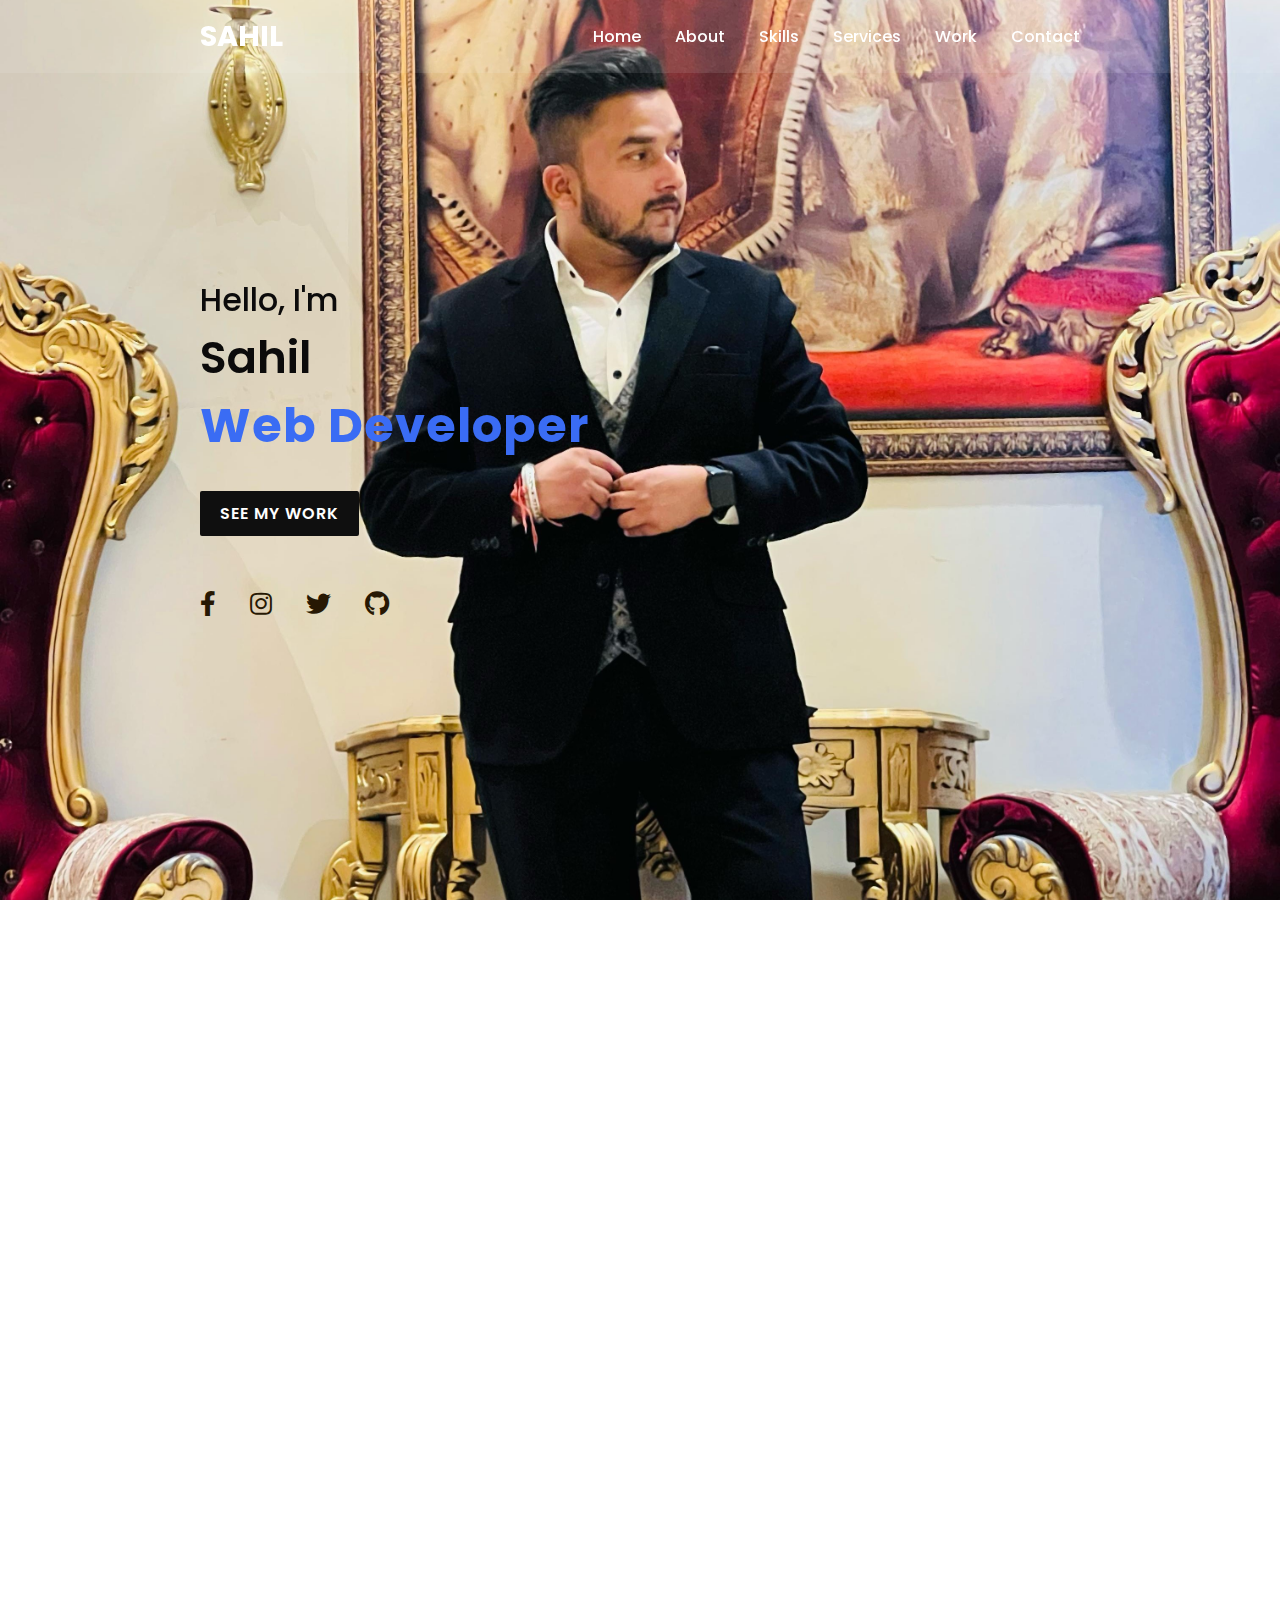
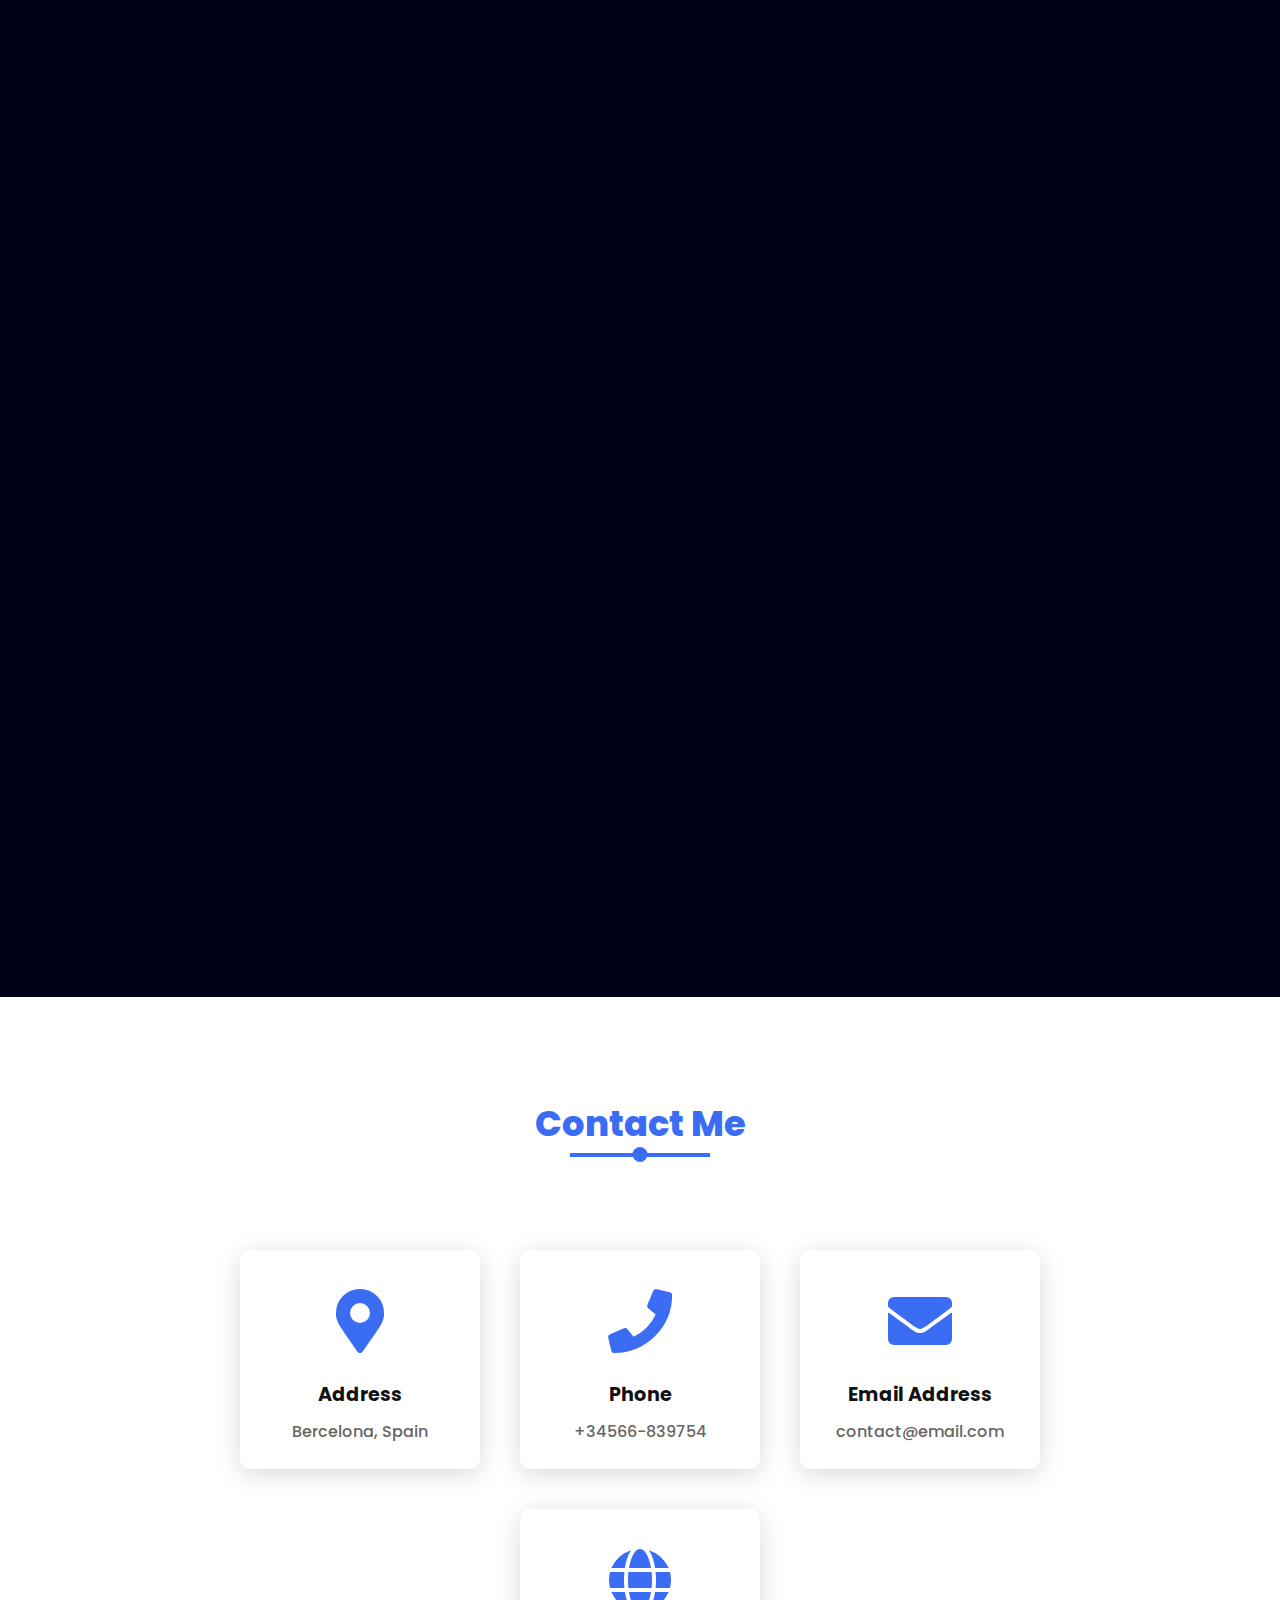
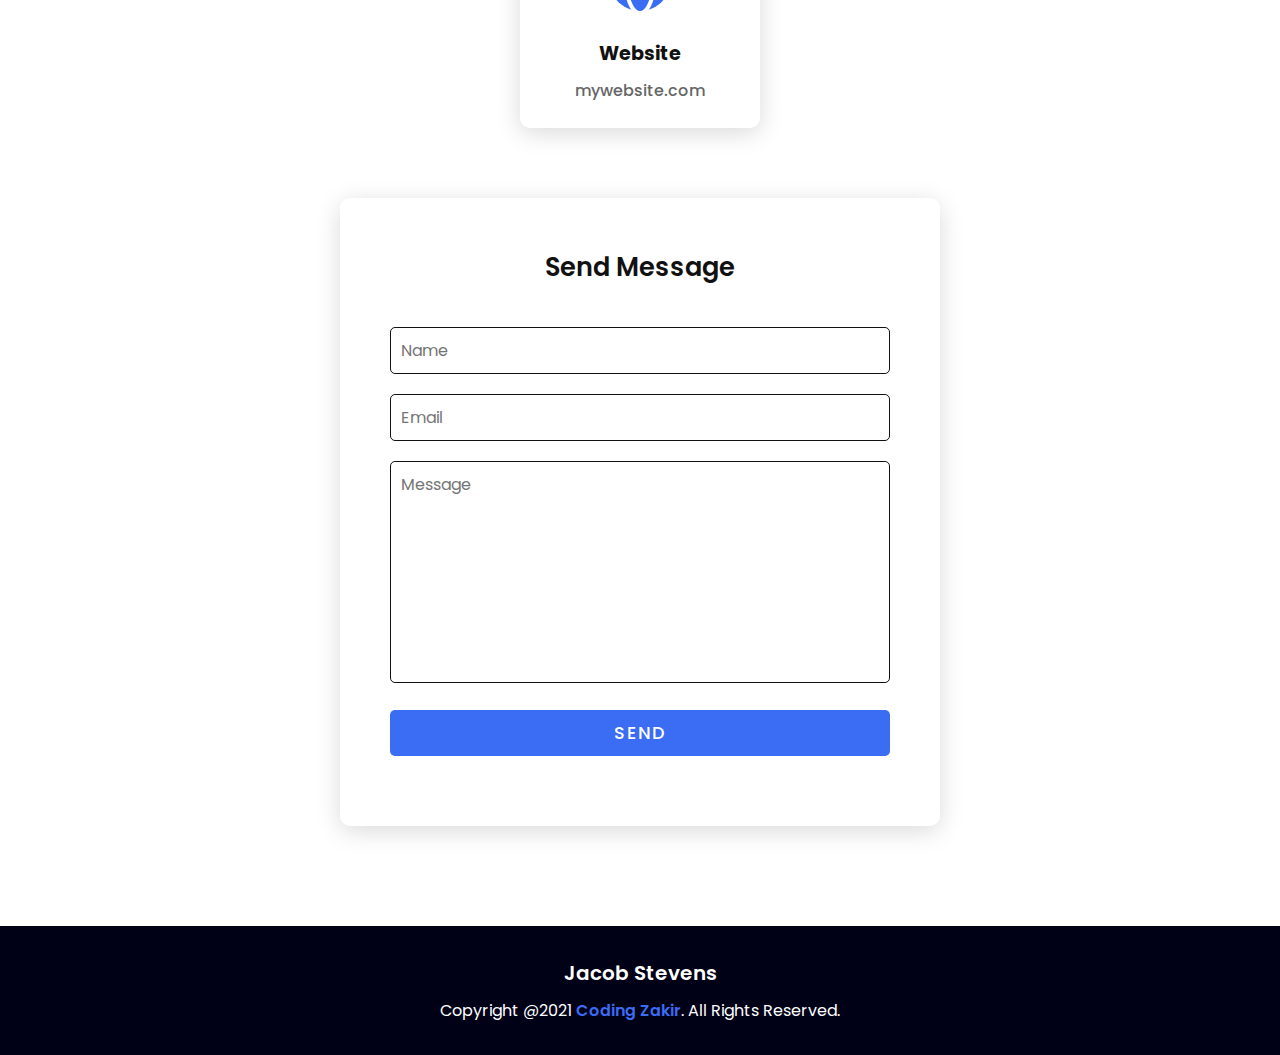
==== index.html @ 4110d6f3 "added updates" ====
<!DOCTYPE html>
<html lang="en">
<head>
    <meta charset="UTF-8">
    <meta name="viewport" content="width=device-width, initial-scale=1.0">
    <title>Sahil-Portfolio</title>
    <link rel="stylesheet" href="style.css">
    <link rel="stylesheet" href="https://unpkg.com/aos@next/dist/aos.css" />
    <link rel="stylesheet" href="https://cdnjs.cloudflare.com/ajax/libs/font-awesome/5.15.2/css/all.min.css">
</head>
<body>


    <header>
        <a href="" class="brand" data-aos="zoom-in" data-aos-duration="1000">Sahil</a>
        <div class="menu-btn"></div>
        <div class="navigation">
            <a href="#main" data-aos="fade-up" data-aos-duration="1000" data-aos-delay="100">Home</a>
            <a href="#about"data-aos="fade-up" data-aos-duration="1000" data-aos-delay="200">About</a>
            <a href="#skills" data-aos="fade-up" data-aos-duration="1000" data-aos-delay="300">Skills</a>
            <a href="#services" data-aos="fade-up" data-aos-duration="1000" data-aos-delay="400">Services</a>
            <a href="#work" data-aos="fade-up" data-aos-duration="1000" data-aos-delay="500">Work</a>
            <a href="#" data-aos="fade-up" data-aos-duration="1000" data-aos-delay="600">Contact</a>
        </div>
    </header>

    <section class="main" id="main">
        <div class="content">
            <h2 data-aos="fade-right" data-aos-duration="1000" data-aos-delay="800">Hello, I'm <br><span>Sahil</span></h2>
            <div class="animated-text" data-aos="fade-left" data-aos-duration="1000" data-aos-delay="900">
                <h3>Web Developer</h3>
                <h3>Programmer</h3>
            </div>
            <a href="#" class="btn" data-aos="zoom-out" data-aos-duration="1000" data-aos-delay="1000">See My Work</a>
            <div class="media-icons">
                <a href="#" data-aos="fade-in" data-aos-duration="1000" data-aos-delay="1200"><i class="fab fa-facebook-f"></i></a>
                <a href="#" data-aos="fade-in" data-aos-duration="1000" data-aos-delay="1300"><i class="fab fa-instagram"></i></a>
                <a href="#" data-aos="fade-in" data-aos-duration="1000" data-aos-delay="1400"><i class="fab fa-twitter"></i></a>
                <a href="#" data-aos="fade-in" data-aos-duration="1000" data-aos-delay="1500"><i class="fab fa-github"></i></a>
            </div>
        </div>
    </section>

<!--  About Section -->

    <section class="about" id="about">
        <div class="title reveal">
            <h2 class="section-title" data-aos="fade-up" data-aos-duration="1000">About me</h2>
        </div>
        <div class="content">
            <div class="column col-left reveal">
                <div class="img-card" data-aos="fade-right" data-aos-duration="2000" data-aos-delay="200">
                    <img src="Image/ss.jpg" alt="">
                </div>
            </div>
            <div class="column col-right reveal">
                <h2 class="content-title" data-aos="fade-left" data-aos-duration="1000" data-aos-delay="200">Hey There! I am Sahil</h2>
                <p class="paragraph-text" data-aos="flip-up" data-aos-duration="1000" data-aos-delay="400">I am a Full Stack Developer with experience in building dynamic and responsive web applications. I have a strong foundation in front-end technologies like HTML, CSS, JavaScript, jQuery, and expertise in back-end development using PHP and MySQL. My skills extend to AJAX, ensuring seamless and efficient data handling for web applications.

                    I have worked at Simba Quartz, where I played a crucial role in developing and implementing software solutions for projects like HighnSky and SmilesByGentleDental. I successfully managed project timelines, collaborated with clients, and translated business needs into technical solutions. Before that, I contributed as a Full Stack Developer at RedboxWebster, focusing on building feature-rich applications.</p>
                <a href="#" class="btn" data-aos="zoom-out-left" data-aos-duration="1000" data-aos-delay="600">See more</a>
            </div>
        </div>
    </section>

<!-- Skill Section -->

    <section class="skills" id="skills">
        <div class="title">
            <h2 class="section-title" data-aos="fade-up" data-aos-duration="1000">My Skills</h2>
        </div>
        <div class="content">
            <div class="column col-left">
                <h2 class="content-title" data-aos="fade-right" data-aos-duration="1000" data-aos-delay="200">My Skills and Experiences</h2>
                <div class="paragraph-text" data-aos="flip-down" data-aos-duration="1000" data-aos-delay="300">I have expertise in front-end and back-end technologies, including HTML, CSS, JavaScript, Bootstrap, C++, Python, and Java, with hands-on experience in ReactJS for building dynamic web applications. I am proficient in developer tools like VS Code, Jira, Asana, and WebFlow, and have experience working with SQL and MongoDB for database management. My knowledge extends to OOPs, DBMS, and Operating Systems, ensuring optimized and scalable solutions.

                    I have worked on projects like HighnSky, a car rental platform focused on cost-effective and reliable travel experiences, and Smiles By Gentle Dental, a dentistry platform designed for personalized oral care. With experience in software development, project planning, and client collaboration, I have successfully managed and delivered projects, ensuring timely execution and seamless functionality.</div>
                <a href="#" class="btn" data-aos="zoom-in-right" data-aos-duration="1000" data-aos-delay="400">See more</a>
            </div>
            <div class="column col-right">
                <div class="bar">
                    <div class="info" data-aos="flip-up" data-aos-duration="1000" data-aos-delay="100">
                        <span>HTML</span>
                        <span>95%</span>
                    </div>
                    <div class="line html" data-aos="zoom-in-right" data-aos-duration="1000" data-aos-delay="140"></div>
                </div>
                <div class="bar">
                    <div class="info" data-aos="flip-up" data-aos-duration="1000" data-aos-delay="200">
                        <span>CSS</span>
                        <span>90%</span>
                    </div>
                    <div class="line css" data-aos="zoom-in-right" data-aos-duration="1000" data-aos-delay="240"></div>
                </div>
                <div class="bar">
                    <div class="info" data-aos="flip-up" data-aos-duration="1000" data-aos-delay="300">
                        <span>Javascript</span>
                        <span>80%</span>
                    </div>
                    <div class="line javascript" data-aos="zoom-in-right" data-aos-duration="1000" data-aos-delay="340"></div>
                </div>
                <div class="bar">
                    <div class="info" data-aos="flip-up" data-aos-duration="1000" data-aos-delay="400">
                        <span>Bootstrap</span>
                        <span>85%</span>
                    </div>
                    <div class="line python" data-aos="zoom-in-right" data-aos-duration="1000" data-aos-delay="440"></div>
                </div>
                <div class="bar">
                    <div class="info" data-aos="flip-up" data-aos-duration="1000" data-aos-delay="400">
                        <span>Python</span>
                        <span>85%</span>
                    </div>
                    <div class="line python" data-aos="zoom-in-right" data-aos-duration="1000" data-aos-delay="440"></div>
                </div>
                <div class="bar">
                    <div class="info" data-aos="flip-up" data-aos-duration="1000" data-aos-delay="500">
                        <span>PHP</span>
                        <span>100%</span>
                    </div>
                    <div class="line php" data-aos="zoom-in-right" data-aos-duration="1000" data-aos-delay="540"></div>
                </div>
            </div>
        </div>
    </section>

    <!-- Services Section -->

    <section class="services" id="services">
        <div class="title">
            <h2 class="section-title" data-aos="fade-up" data-aos-duration="1000">My Services</h2>
            <p data-aos="fade-up" data-aos-duration="1000" data-aos-delay="200">I specialize in full-stack development, crafting high-performance web applications, intuitive user interfaces, and robust backend systems. With expertise in modern technologies and best practices, I deliver secure, scalable, and innovative solutions tailored to meet diverse business needs..</p>
        </div>
        <div class="content">
            <div class="card" data-aos="fade-right" data-aos-duration="1000" data-aos-delay="400">
                <div class="service-icon">
                    <i class="fas fa-palette"></i>
                </div>
                <div class="info">
                    <h3>Web Development</h3>
                    <p>My Web Development Services focus on creating responsive, high-performance websites tailored to your business needs. We specialize in front-end and back-end development using HTML, CSS, JavaScript, ReactJS, Bootstrap, Python, and Java, ensuring a seamless user experience. Our expertise extends to database management (SQL, MongoDB), cloud integration, and advanced web technologies to build scalable and secure web solutions. Whether it's a corporate website, e-commerce platform, or a custom web application, we deliver fast, modern, and user-friendly digital experiences. </p>
                </div>
            </div>
            <div class="card" data-aos="fade-up" data-aos-duration="1000" data-aos-delay="400">
                <div class="service-icon">
                    <i class="fas fa-object-group"></i>
                </div>
                <div class="info">
                    <h3>PHP Developer</h3>
                    <p>My PHP Development Services offer robust, scalable, and secure web solutions tailored to your business needs. With expertise in PHP, MySQL, HTML, CSS, JavaScript, and Bootstrap, we build dynamic websites, custom web applications, and CMS solutions. We ensure seamless backend functionality, database management, and API integration for high-performance web platforms. Whether you need an e-commerce site, business portal, or custom web application, our PHP development expertise delivers efficient, secure, and feature-rich solutions </p>
                </div>
            </div>
            <div class="card" data-aos="fade-left" data-aos-duration="1000" data-aos-delay="400">
                <div class="service-icon">
                    <i class="fas fa-file-code"></i>
                </div>
                <div class="info">
                    <h3>Programmer</h3>
                    <p>My Programming Services cater to businesses and individuals looking for high-quality, efficient, and scalable software solutions. With expertise in HTML, CSS, JavaScript, Bootstrap, Python, Java, C++, and PHP, we develop robust applications, automate workflows, and create seamless user experiences. Whether it's web development, backend programming, database management, or API integrations, we ensure optimized, secure, and high-performance solutions tailored to your specific needs </p>
                </div>
            </div>
        </div>
    </section>

<!-- Work Section -->
    <section class="work" id="work">
        <div class="title">
            <h2 class="section-title" data-aos="fade-up" data-aos-duration="1000">My Work</h2>
        </div>
        <div class="content">
            <div class="card" data-aos="fade-right" data-aos-duration="1000" data-aos-delay="200">
                <div class="card-img">
                    <img src="Image/work1.jpg" alt="">
                </div>
            </div>
            <div class="card" data-aos="fade-up" data-aos-duration="1000" data-aos-delay="200">
                <div class="card-img">
                    <img src="Image/work2.jpg" alt="">
                </div>
            </div>
            <div class="card" data-aos="fade-left" data-aos-duration="1000" data-aos-delay="200">
                <div class="card-img">
                    <img src="Image/work3.jpg" alt="">
                </div>
            </div>
            <div class="card" data-aos="fade-right" data-aos-duration="1000" data-aos-delay="400">
                <div class="card-img">
                    <img src="Image/work4.jpg" alt="">
                </div>
            </div>
            <div class="card" data-aos="fade-up" data-aos-duration="1000" data-aos-delay="400">
                <div class="card-img">
                    <img src="Image/work5.jpg" alt="">
                </div>
            </div>
            <div class="card" data-aos="fade-left" data-aos-duration="1000" data-aos-delay="400">
                <div class="card-img">
                    <img src="Image/work6.jpg" alt="">
                </div>
            </div>
        </div>
    </section>
    <section class="contact" id="contact">
        <div class="title reveal">
          <h2 class="section-title">Contact Me</h2>
        </div>
        <div class="content">
          <div class="row">
            <div class="card reveal">
              <div class="contact-icon">
                <i class="fas fa-map-marker-alt"></i>
              </div>
              <div class="info">
                <h3>Address</h3>
                <span>Bercelona, Spain</span>
              </div>
            </div>
            <div class="card reveal">
              <div class="contact-icon">
                <i class="fas fa-phone"></i>
              </div>
              <div class="info">
                <h3>Phone</h3>
                <span>+34566-839754</span>
              </div>
            </div>
            <div class="card reveal">
              <div class="contact-icon">
                <i class="fas fa-envelope"></i>
              </div>
              <div class="info">
                <h3>Email Address</h3>
                <span>contact@email.com</span>
              </div>
            </div>
            <div class="card reveal">
              <div class="contact-icon">
                <i class="fas fa-globe"></i>
              </div>
              <div class="info">
                <h3>Website</h3>
                <span>mywebsite.com</span>
              </div>
            </div>
          </div>
          <div class="row">
            <div class="contact-form reveal">
              <h3>Send Message</h3>
              <div class="input-box">
                <input type="text" name="" value="" placeholder="Name">
              </div>
              <div class="input-box">
                <input type="text" name="" value="" placeholder="Email">
              </div>
              <div class="input-box">
                <textarea name="name" rows="8" cols="80" placeholder="Message"></textarea>
              </div>
              <div class="input-box">
                <input type="submit" class="send-btn" name="" value="Send">
              </div>
            </div>
          </div>
        </div>
      </section>
  
      <footer class="footer">
        <span class="footer-title">Jacob Stevens</span>
        <p>Copyright @2021 <a href="#">Coding Zakir</a>. All Rights Reserved.</p>
      </footer>


    <script src="https://unpkg.com/aos@next/dist/aos.js"></script>
    <script>
      AOS.init({offset:0});
    </script>
    <script>

        window.addEventListener("scroll", function(){
    scrollBtn.classList.toggle("active", window.scrollY > 500);
});

//javascript for scroll back to top on click scroll-to-top button

// document.querySelector(".scrollToTop-btn").addEventListener("click", () => {
//   document.body.scrollTop = 0;
//   document.documentElement.scrollTop = 0;
// });

        const menuBtn = document.querySelector(".menu-btn");
        const navigation = document.querySelector(".navigation");
        const navigationItems = document.querySelector(".navigation a");

        menuBtn.addEventListener("click", () => {
            menuBtn.classList.toggle("active");
            navigation.classList.toggle("active");
        })

        // Navigation Effects
        window.addEventListener("scroll", function(){
            const header = document.querySelector("header");
            header.classList.toggle("sticky", window.scrollY > 0);
        })

        navigationItems.forEach((navigationItem) => {
            navigationItem.addEventListener("click", () => {
                menuBtn.classList.remove("active");
                navigation.classList.remove("active")
            })
        })



    </script>
</body>
</html>
---- style.css ----
@import url('https://fonts.googleapis.com/css2?family=Poppins:ital,wght@0,100;0,200;0,300;0,400;0,500;0,600;0,700;0,800;0,900;1,100;1,200;1,300;1,400;1,500;1,600;1,700;1,800;1,900&display=swap');

*{
    padding: 0;
    margin: 0;
    font-family: 'Poppins', sans-serif;
    box-sizing: border-box;
}

body{
    width: 100%;
    height: auto;
    overflow-x: hidden;
}

header{
    z-index: 889;
    position: fixed;
    background-color: rgba(255,255,255,0.1);
    top: 0;
    left: 0;
    width: 100%;
    padding: 15px 200px;
    display: flex;
    justify-content: space-between;
    align-items: center;
    transition: 0.2s ease;
}

header.sticky{
    background-color: #131415;
    padding: 10px 200px;
}

header .brand{
    color: white;
    font-size: 1.8em;
    font-weight: 700;
    text-transform: uppercase;
    text-decoration: none;
}

header .navigation{
    position: relative;
}

header .navigation a{
    color: white;
    font-size: 1em;
    text-decoration: none;
    font-weight: 500;
    margin-left: 30px;
}

header .navigation a:hover{
    color: #3a6cf4;
}

header .sticky .navigation a:hover{
    color: black;
}

section{
    padding: 100px 200px;
}

.main {
    position: relative;
    width: 100%;
    height: 100vh;
    display: flex;
    align-items: center;
    background-image: url(Image/s1.jpg);
    background-size: cover;
    background-position: top center; /* Or adjust to other positions like center or bottom */
    background-repeat: no-repeat;
    background-attachment: fixed;
}


.main .content{
    max-width: 800px;
}

.main .content h2{
    color: rgb(12, 11, 11);
    font-size: 2em;
    font-weight: 500;
}

.main .content h2 span{
    font-size: 2.8rem;
    font-weight: 600;
}

.animated-text{
    position: relative;
    height: 70px;
    overflow: hidden;
}

.animated-text h3{
    color: #3a6cf4;
    font-size: 3em;
    font-weight: 700;
    line-height: 70px;
    letter-spacing: 1px;
}

.animated-text h3:nth-child(1){
    animation: text-move 6s infinite ease-out;
}

@keyframes text-move {
    0%,15%{
        margin-top: 0px;
    }
    
    25%,40%{
        margin-top: -70px;
    }
    
    50%,65%{
        margin-top: -140px;
    }
    
    75%,90%{
        margin-top: -70px;
    }
    
    100%{
        margin-top: 0px;
    }
}

.btn{
    color: white;
    background-color: #0f0f0f;
    font-size: 1em;
    font-weight: 600;
    display: inline-block;
    padding: 10px 20px;
    text-transform: uppercase;
    text-decoration: none;
    letter-spacing: 1px;
    border-radius: 2px;
    margin-top: 30px;
    transition: 0.5s ease;
}

.btn:hover{
    background-color: #235bf6;
}

.media-icons{
    margin-top: 50px;
}

.media-icons a{
    color: rgb(39, 24, 3);
    font-size: 25px;
    margin-right: 30px;
}

.media-icons a:hover{
    color: #235bf6;
}


/* About */

.title{
    width: 100%;
    display: flex;
    justify-content: center;
    align-items: center;
    flex-direction: column;
}

.section-title{
    position: relative;
    color: #3a6cf4;
    font-size: 2.2em;
    font-weight: 800;
    margin-bottom: 60px;
}

.section-title::before{
    content: "";
    position: absolute;
    top: 56px;
    left: 50%;
    width: 140px;
    height: 4px;
    background-color: #3a6cf4;
    transform: translateX(-50%);
}

.section-title::after{
    content: "";
    position: absolute;
    top: 50px;
    left: 50%;
    width: 15px;
    height: 15px;
    border-radius: 50%;
    background-color: #3a6cf4;
    transform: translateX(-50%);
}

.about .content{
    position: relative;
    width: 100%;
    display: flex;
    justify-content: space-between;
    align-items: center;
    margin-top: 20px;
}

.about .content .col-left{
    position: relative;
    width: 45%;
}

.about .content .col-right{
    position: relative;
    width: 50%;
}

.about .content .col-left .img-card{
    position: relative;
    width: 100%;
    min-height: 450px;
}

.about .content .col-left .img-card img{
    position: absolute;
    top: 0;
    left: 0;
    width: 100%;
    height: 100%;
    object-fit: cover;
    border-radius: 10px;
}

.about .content .col-right .content-title{
    font-size: 2em;
    font-weight: 800;
    margin-bottom: 20px;
}

.about .content .col-right .paragraph-text{
    font-size: 1em;
}

/* Skills Section */

.skills{
    background-color: black;
}

.skills .content{
    position: relative;
    width: 100%;
    display: flex;
    justify-content: space-between;
    align-items: center;
    color: white;
    margin-top: 20px;
}

.skills .content .col-left{
    position: relative;
    width: 46%;
}

.skills .content .col-left .content-title{
    margin-bottom: 20px;
}

.skills .content .col-right{
    position: relative;
    width: 46%;
}

.skills .content .col-right .bar{
    margin-bottom: 15px;
    padding: 10px;
}

.skills .content .col-right .bar .info{
    display: flex;
    align-items: center;
    justify-content: space-between;
    margin-bottom: 5px;
}

.skills .content .col-right .br .info span{
    font-size: 18px;
    font-weight: 500;
}

.skills .content .col-right .bar .line{
    position: relative;
    width: 100%;
    height: 15px;
    background-color: #ccc;
    border-radius: 2px;
}

.skills .content .col-right .bar .line::before{
    content: "";
    position: absolute;
    height: 100%;
    top: 0;
    left: 0;
    border-radius: 3px;
}

.skills .content .col-right .bar .html::before{
    width: 95%;
    background-color: #e45126;
}

.skills .content .col-right .bar .css::before{
    width: 90%;
    background-color: #0c73b8;
}

.skills .content .col-right .bar .javascript::before{
    width: 80%;
    background-color: #e3a324;
}

.skills .content .col-right .bar .python::before{
    width: 85%;
    background-color: blue;
}

.skills .content .col-right .bar .php::before{
    width: 65%;
    background-color: #6d7eb8;
}

/* Services */

.services .content{
    display: flex;
    justify-content: center;
    flex-wrap: wrap;
    flex-direction: row;
    margin-top: 20px;
}

.title p{
    font-size: 1em;
    width: 80%;
    text-align: center;
}

.services .content .card{
    background-color: #fff;
    width: 340px;
    margin: 10px;
    padding: 25px;
    display: flex;
    justify-content: center;
    align-items: center;
    flex-direction: column;
    border-radius: 10px;
    box-shadow: 0 5px 25px rgba(1 1 1/15%);
    transition: 0.3s linear;
}

.services .content .card .service-icon{
    color: #3a6cf4;
    font-size: 8rem;
    text-align: center;
    transition: 0.3s linear;
}

.services .content .card .info{
    text-align: center;
}

.services .content .card .info h3{
    color: #3a6cf4;
    font-size: 1.2rem;
    font-weight: 700;
    margin: 10px;
    transition: 0.3s linear;
    
}

.services .content .card:hover{
    background-color: #3a6cf4;
    color: white;
}

.services .content .card:hover .service-icon,
.services .content .card:hover .info h3
{
    transform: translateY(-10px);
    color: white;
}

/* Work */

.work{
    background-color: #000016;
}

.work .content{
    display: flex;
    justify-content: center;
    flex-direction: row;
    flex-wrap: wrap;
    margin-top: 20px;
}

.work .content .card{
    width: 340px;
    margin: 15px;
}

.work .content .card .card-img{
    position: relative;
    width: 100%;
    height: 260px;
    overflow: hidden;
    border-radius: 10px;
}

.work .content .card .card-img img{
    position: absolute;
    top: 0;
    left: 0;
    width: 100%;
    height: 100%;
    object-fit: cover;
    border-radius: 10px;
    transition: 0.3s linear;
}

.work .content .card .card-img img:hover{
    transform: scale(1.2);
}


/* Contact */

.contact .content{
    display: flex;
    justify-content: center;
    flex-wrap: wrap;
    flex-direction: column;
    margin-top: 20px;
  }
  
  .contact .content .row{
    display: flex;
    justify-content: center;
    flex-wrap: wrap;
    flex-direction: row;
  }
  
  .contact .content .row .card{
    background: #fff;
    width: 240px;
    margin: 20px;
    padding: 25px;
    display: flex;
    justify-content: center;
    align-items: center;
    flex-direction: column;
    box-shadow: 0 5px 25px rgba(1 1 1 / 15%);
    border-radius: 10px;
  }
  
  .contact .content .row .card .contact-icon{
    color: #3a6cf4;
    font-size: 4em;
    text-align: center;
    transition: transform 0.5s ease;
  }
  
  .contact .content .row .card:hover .contact-icon{
    transform: translateY(-10px);
  }
  
  .contact .content .row .card .info{
    text-align: center;
  }
  
  .contact .content .row .card .info h3{
    color: #111;
    font-size: 1.2em;
    font-weight: 700;
    margin: 10px;
  }
  
  .contact .content .row .card .info span{
    color: #666;
    font-weight: 500;
  }
  
  .contact-form{
    background: #fff;
    max-width: 600px;
    margin-top: 50px;
    padding: 50px;
    border-radius: 10px;
    box-shadow: 0 5px 25px rgba(1 1 1 / 15%);
  }
  
  .contact-form h3{
    color: #111;
    font-size: 1.6em;
    font-weight: 600;
    text-align: center;
    margin-bottom: 40px;
  }
  
  .contact-form .input-box{
    position: relative;
    width: 100%;
    margin-bottom: 20px;
  }
  
  .contact-form .input-box input,
  .contact-form .input-box textarea{
    color: #111;
    width: 100%;
    padding: 10px;
    font-size: 1em;
    font-weight: 400;
    outline: none;
    border: 1px solid #111;
    border-radius: 5px;
    resize: none;
  }
  
  .contact-form .input-box .send-btn{
    color: #fff;
    background: #3a6cf4;
    display: inline-block;
    font-size: 1.1em;
    font-weight: 500;
    text-transform: uppercase;
    letter-spacing: 2px;
    width: 100%;
    border: none;
    cursor: pointer;
    transition: 0.5s ease;
  }
  
  .contact-form .input-box .send-btn:hover{
    background: #235bf6;
  }

  /* Footer */
  
  .footer{
    background: #000016;
    color: #fff;
    text-align: center;
    padding: 2em;
  }
  
  .footer .footer-title{
    font-size: 20px;
    font-weight: 600;
  }
  
  .footer p{
    font-size: 16px;
    margin-top: 10px;
  }
  
  .footer p a{
    color: #3a6cf4;
    font-weight: 600;
    text-decoration: none;
  }
  


@media (max-width:1040px) {
    
    header{
        padding: 12px 20px;
    }

    header.sticky{
        padding: 10px 20px;
    }

    header .navigation{
        display: none;
    }

    .navigation.active{
        z-index: 889;
        position: fixed;
        background-color: white;
        top: 0;
        right: 0;
        width: 380px;
        height: 100%;
        display: flex;
        justify-content: center;
        align-items: center;
        flex-direction: column;
        box-shadow: 0 5px 25px rgba(1 1 1/ 15%);
        transition: 0.3s ease;
    }

    header .navigation a{
        color: black;
        font-size: 1.2em;
        margin: 10px;
        padding: 10px 40px;
        border-radius: 5px;
    }

    header .navigation a:hover{
        background-color: #3a6cf4;
        color: white;
        transition: 0.3s ease;
    }

    .menu-btn{
        position: absolute;
        background-image: url(Image/menu.png);
        background-position: center;
        background-size: 30px;
        background-repeat: no-repeat;
        width: 40px;
        height: 40px;
        right: 0;
        margin: 0 20px;
        cursor: pointer;
        transition: 0.3s ease;
    }

    .menu-btn.active{
        z-index: 999;
        background-image: url(Image/close.png);
        background-repeat: no-repeat;
        background-position: center;
        background-size: 25px;
        transition: 0.3s ease;
        filter: invert(1);
    }

    section{
        padding: 80px 20px;
    }

    .main .content h2{
        font-size: 1em;
    }

    .animated-text h3{
        font-size: 2.2em;
    }

    .section-title{
        font-size: 1.8em;
    }

    .about .content{
        flex-direction: column;
    }

    .about .content .column{
        width: 100%;
        position: relative;
    }

    .about .content .col-right{
        margin-top: 40px;
    }

    /* Skills */

    .skills .content{
        flex-direction: column;
    }

    .skills .content .column{
        position: relative;
        width: 100%;
    }

    .skills .content .col-right{
        margin-top: 40px;
    }
 
    .contact-form{
        padding: 35px 40px;
      }
}


.scrollToTop-btn{
    z-index: 999;
    position: fixed;
    background: #3a6cf4;
    color: #fff;
    width: 45px;
    height: 45px;
    right: 0;
    bottom: 10px;
    font-size: 22px;
    text-align: center;
    line-height: 45px;
    border-radius: 3px;
    cursor: pointer;
    pointer-events: none;
    opacity: 0;
    transition: all 0.3s ease;
  }
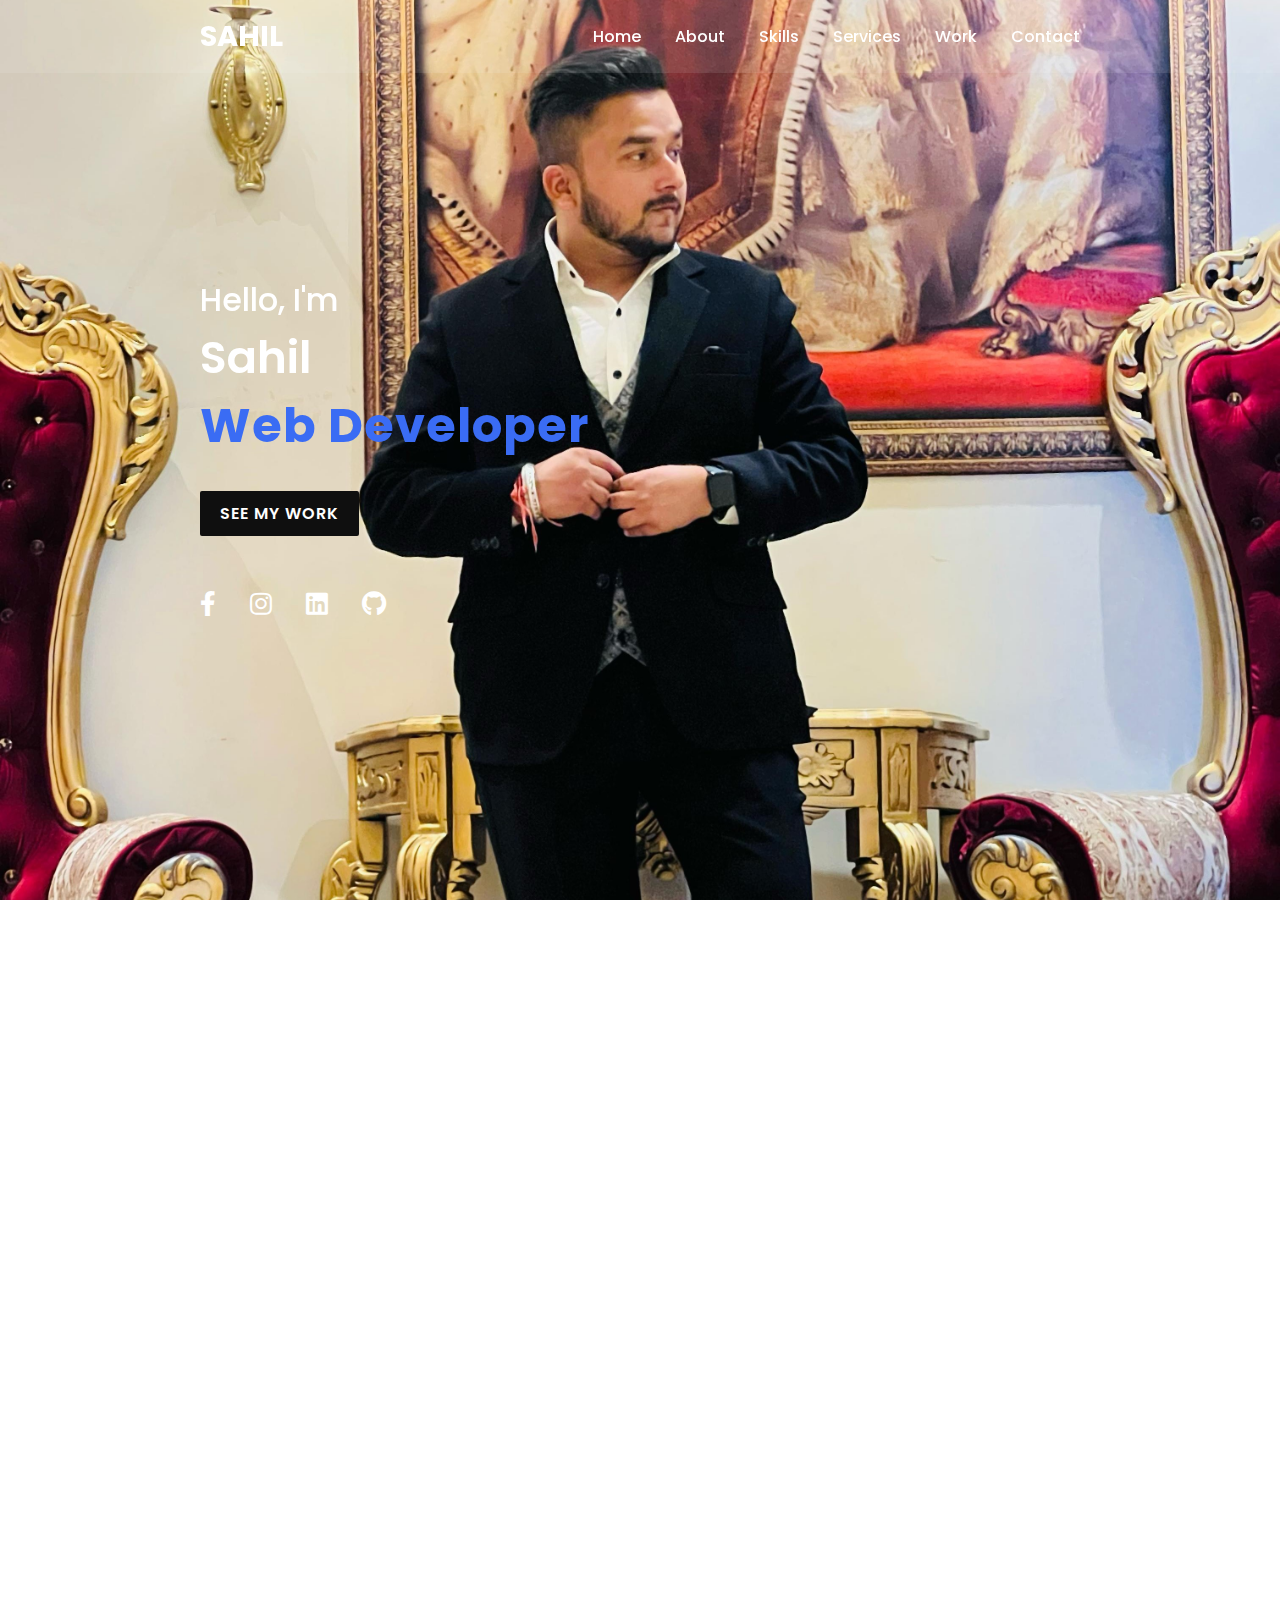
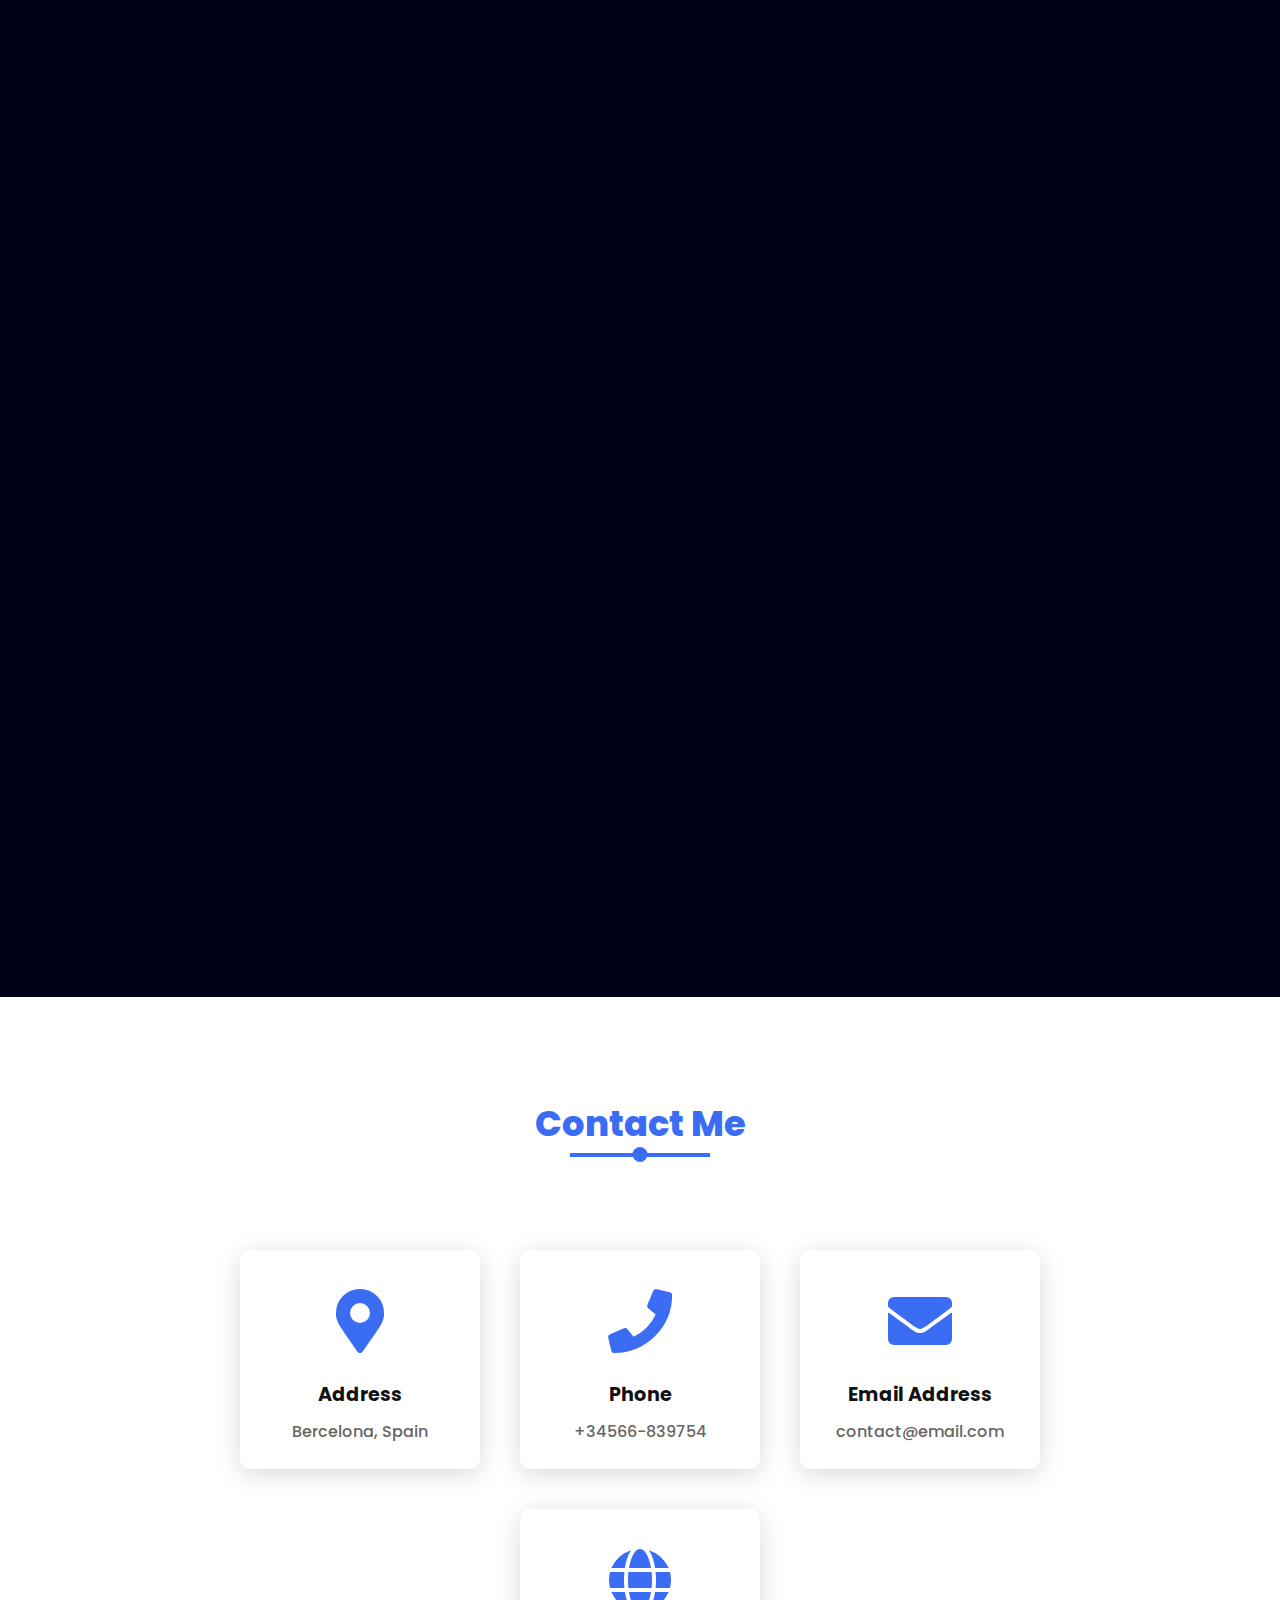
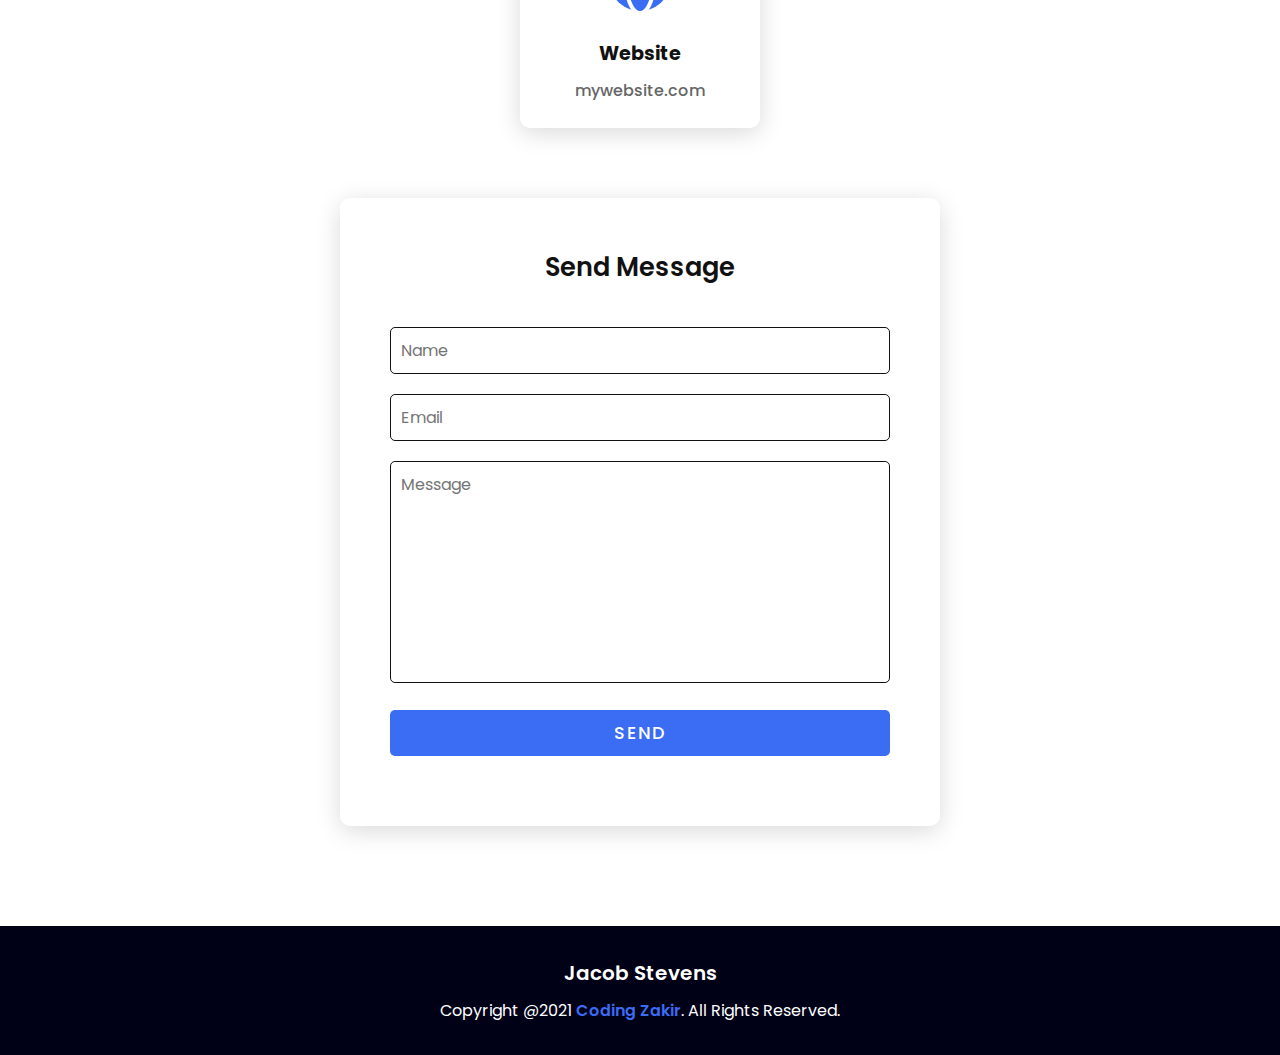
==== commit 3a5c058c: "UPDATE SOCIAL LINKS" ====
--- a/index.html
+++ b/index.html
@@ -33,10 +33,10 @@
             </div>
             <a href="#" class="btn" data-aos="zoom-out" data-aos-duration="1000" data-aos-delay="1000">See My Work</a>
             <div class="media-icons">
-                <a href="#" data-aos="fade-in" data-aos-duration="1000" data-aos-delay="1200"><i class="fab fa-facebook-f"></i></a>
-                <a href="#" data-aos="fade-in" data-aos-duration="1000" data-aos-delay="1300"><i class="fab fa-instagram"></i></a>
-                <a href="#" data-aos="fade-in" data-aos-duration="1000" data-aos-delay="1400"><i class="fab fa-twitter"></i></a>
-                <a href="#" data-aos="fade-in" data-aos-duration="1000" data-aos-delay="1500"><i class="fab fa-github"></i></a>
+                <a href="https://www.facebook.com/share/169m17PFLr/?mibextid=wwXIfr" data-aos="fade-in" data-aos-duration="1000" data-aos-delay="1200"><i class="fab fa-facebook-f"></i></a>
+                <a href="https://www.instagram.com/sahillsharmaa12?igsh=N2l0aWl3cWc2ZnV2&utm_source=qr" data-aos="fade-in" data-aos-duration="1000" data-aos-delay="1300"><i class="fab fa-instagram"></i></a>
+                <a href="https://www.linkedin.com/in/sahil-sharma-503518229/" data-aos="fade-in" data-aos-duration="1000" data-aos-delay="1400"><i class="fab fa-linkedin"></i></a>
+                <a href="https://github.com/Sa1299" data-aos="fade-in" data-aos-duration="1000" data-aos-delay="1500"><i class="fab fa-github"></i></a>
             </div>
         </div>
     </section>
--- a/style.css
+++ b/style.css
@@ -83,7 +83,7 @@
 }
 
 .main .content h2{
-    color: rgb(12, 11, 11);
+    color: white;
     font-size: 2em;
     font-weight: 500;
 }
@@ -157,7 +157,7 @@
 }
 
 .media-icons a{
-    color: rgb(39, 24, 3);
+    color: white;
     font-size: 25px;
     margin-right: 30px;
 }
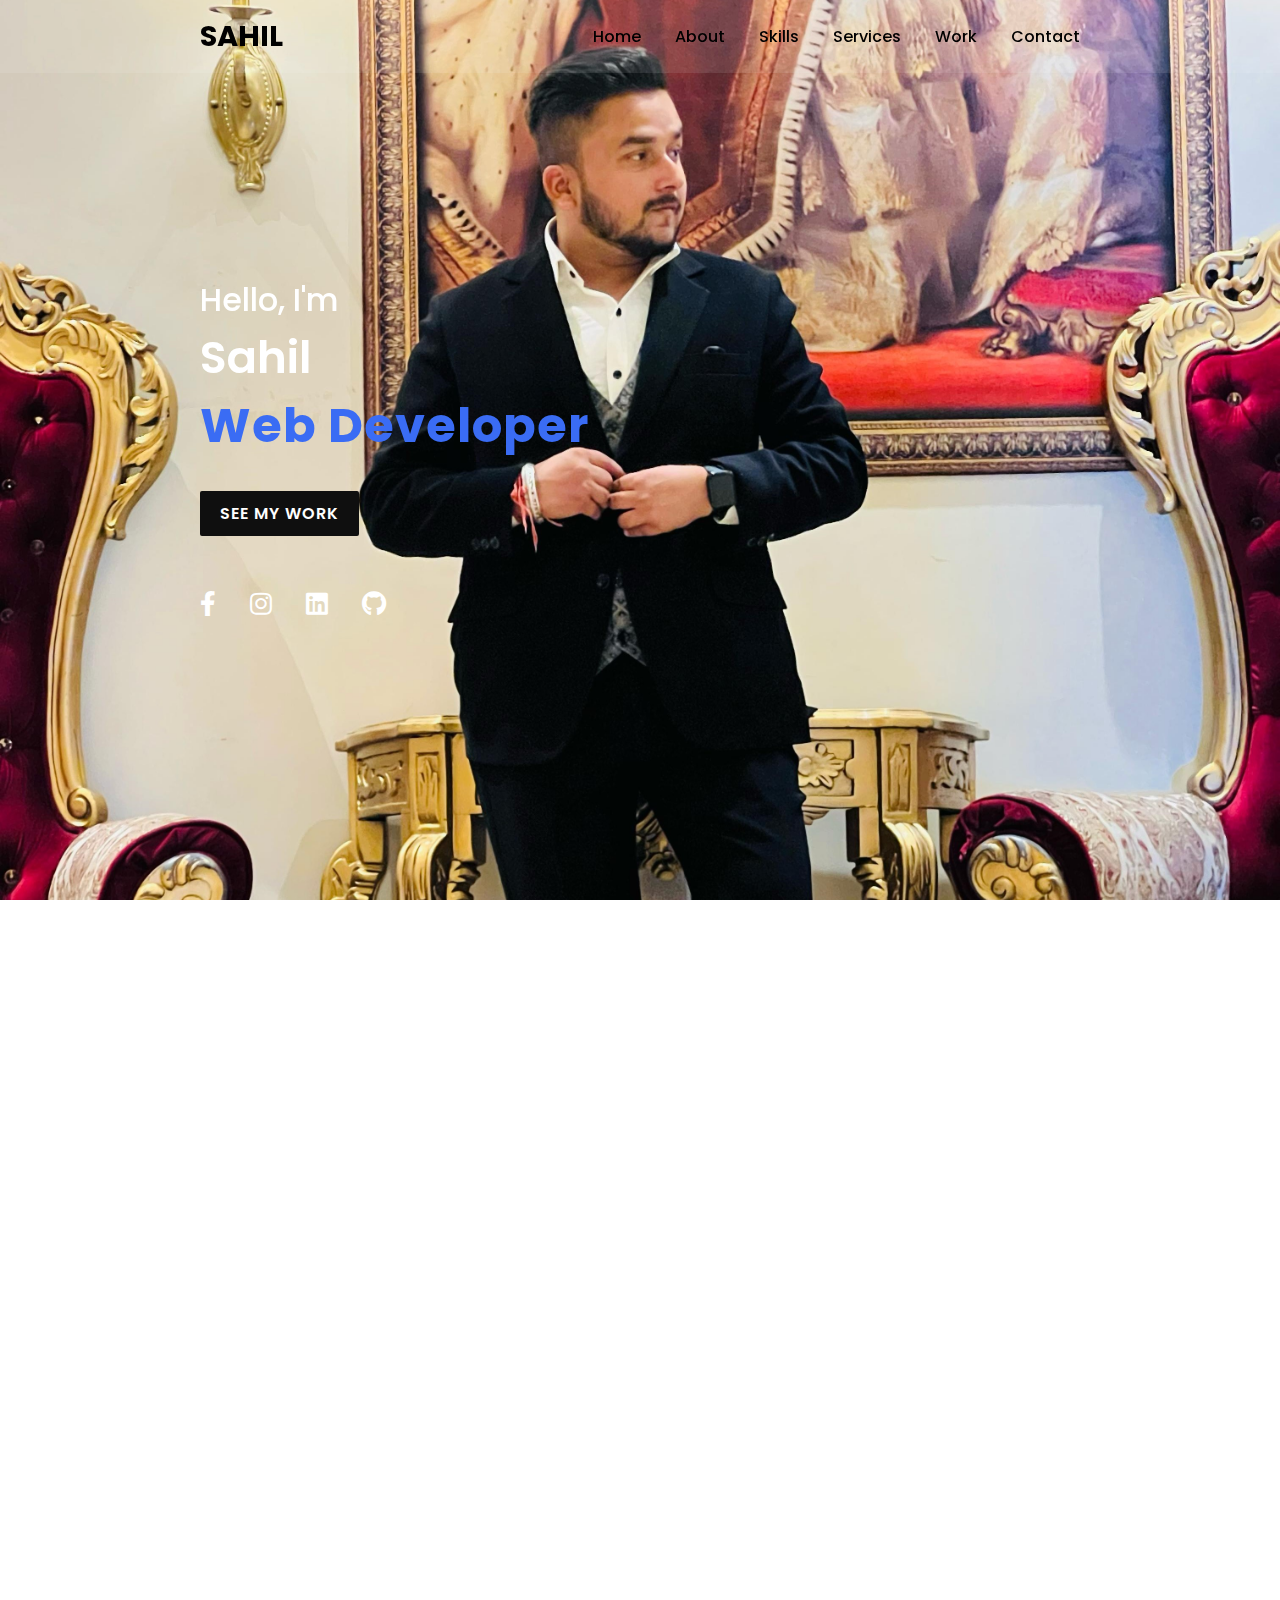
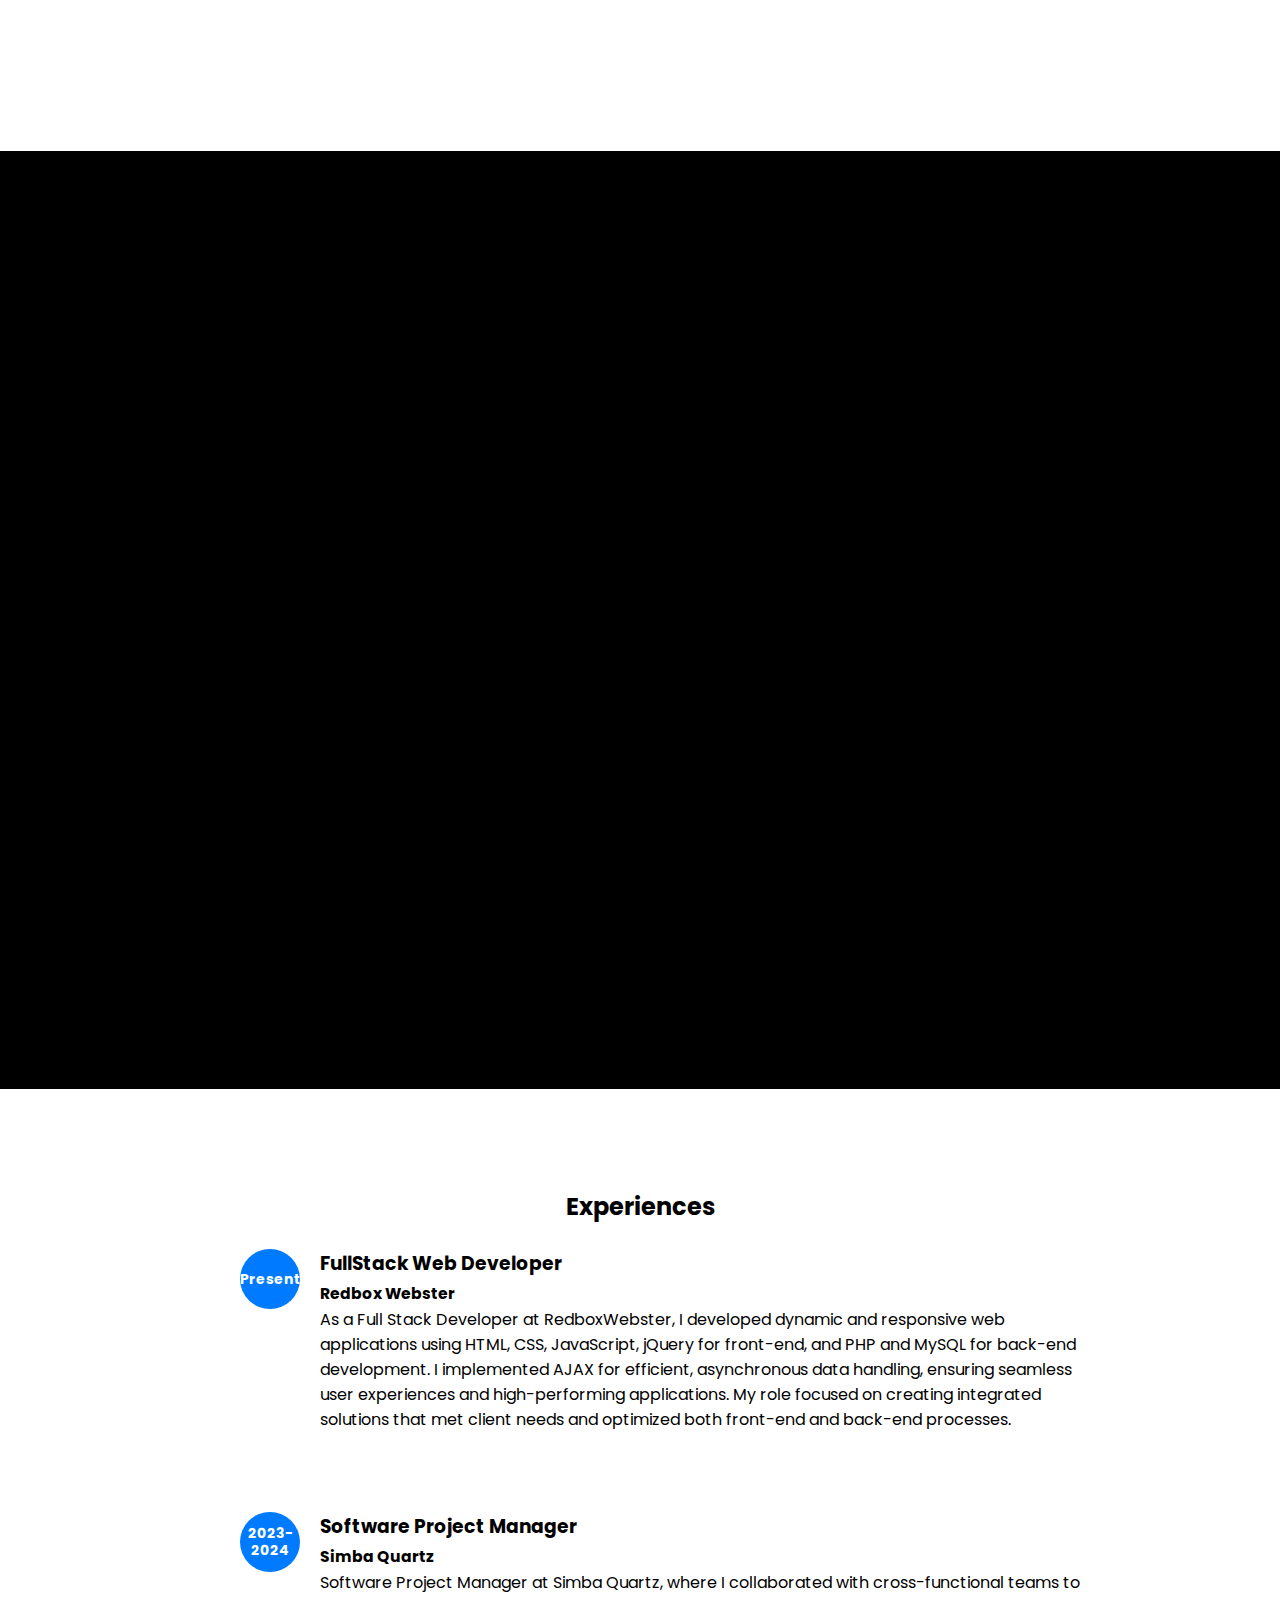
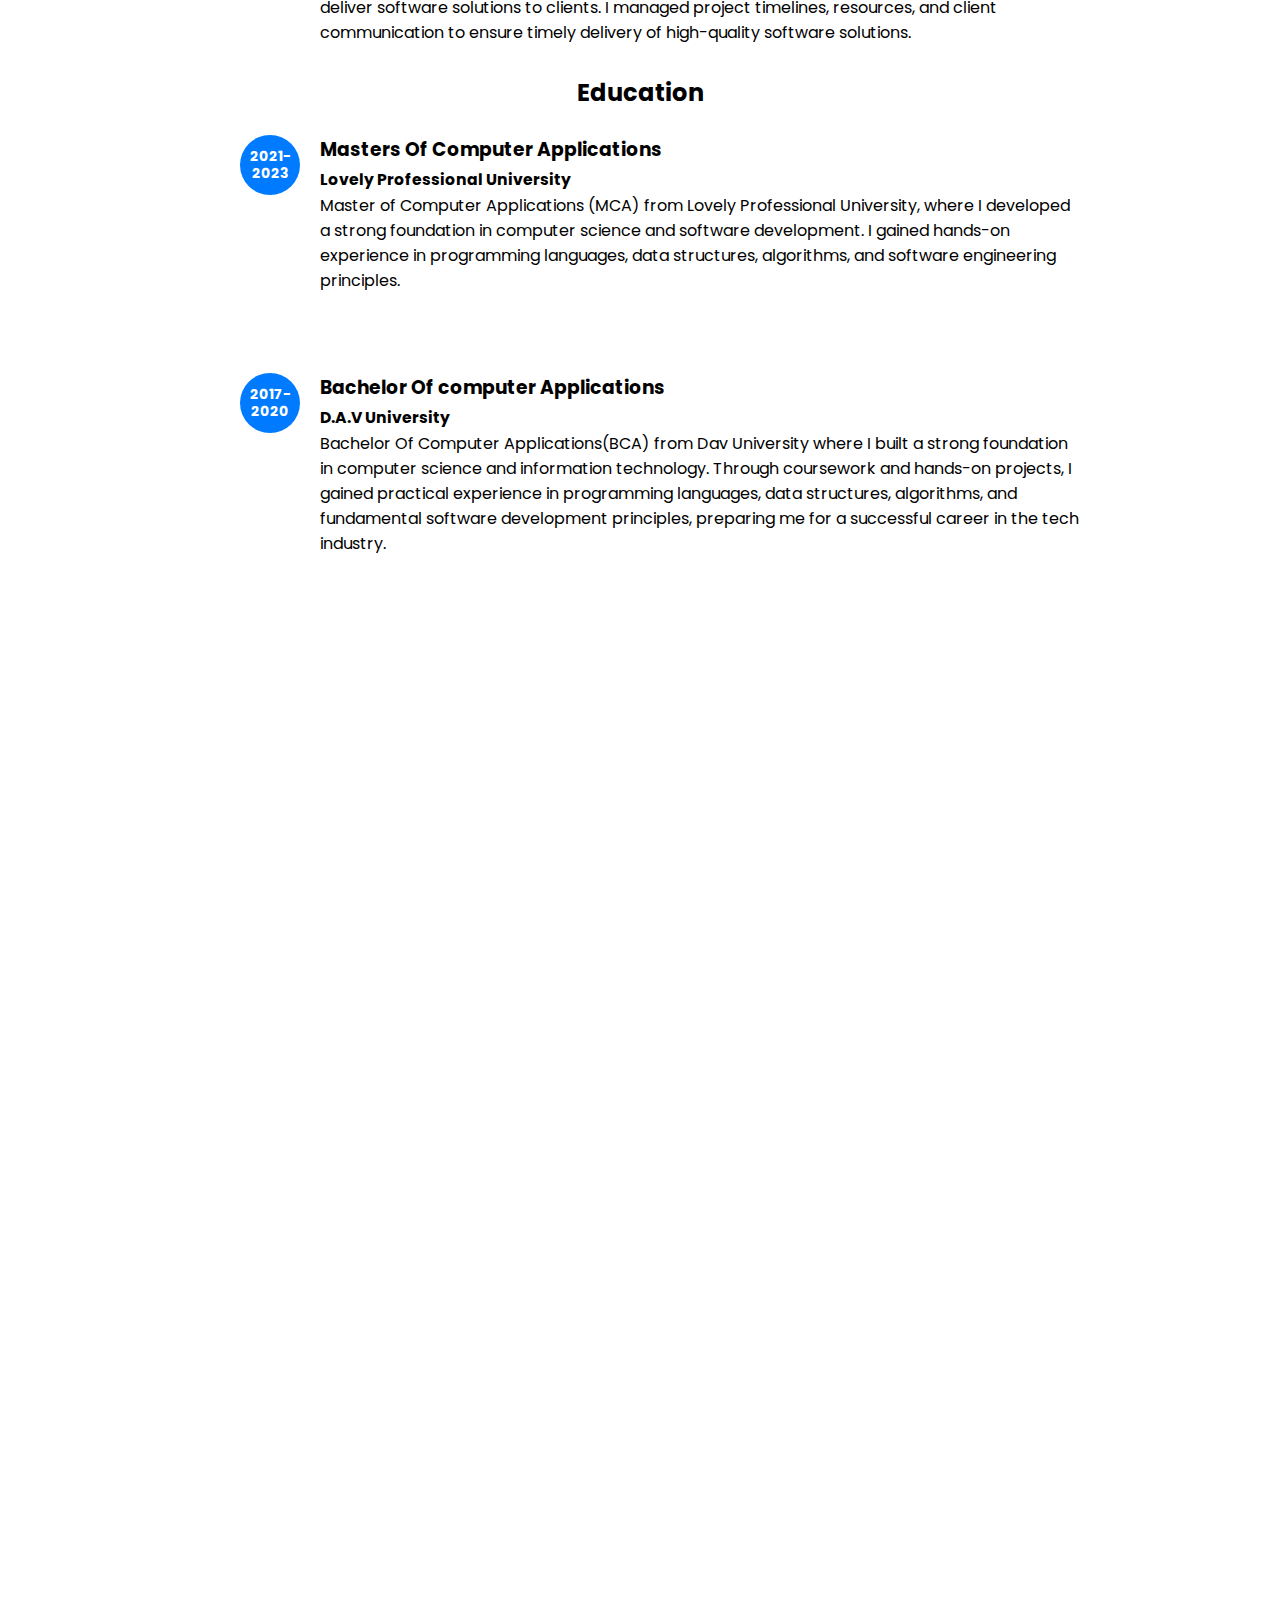
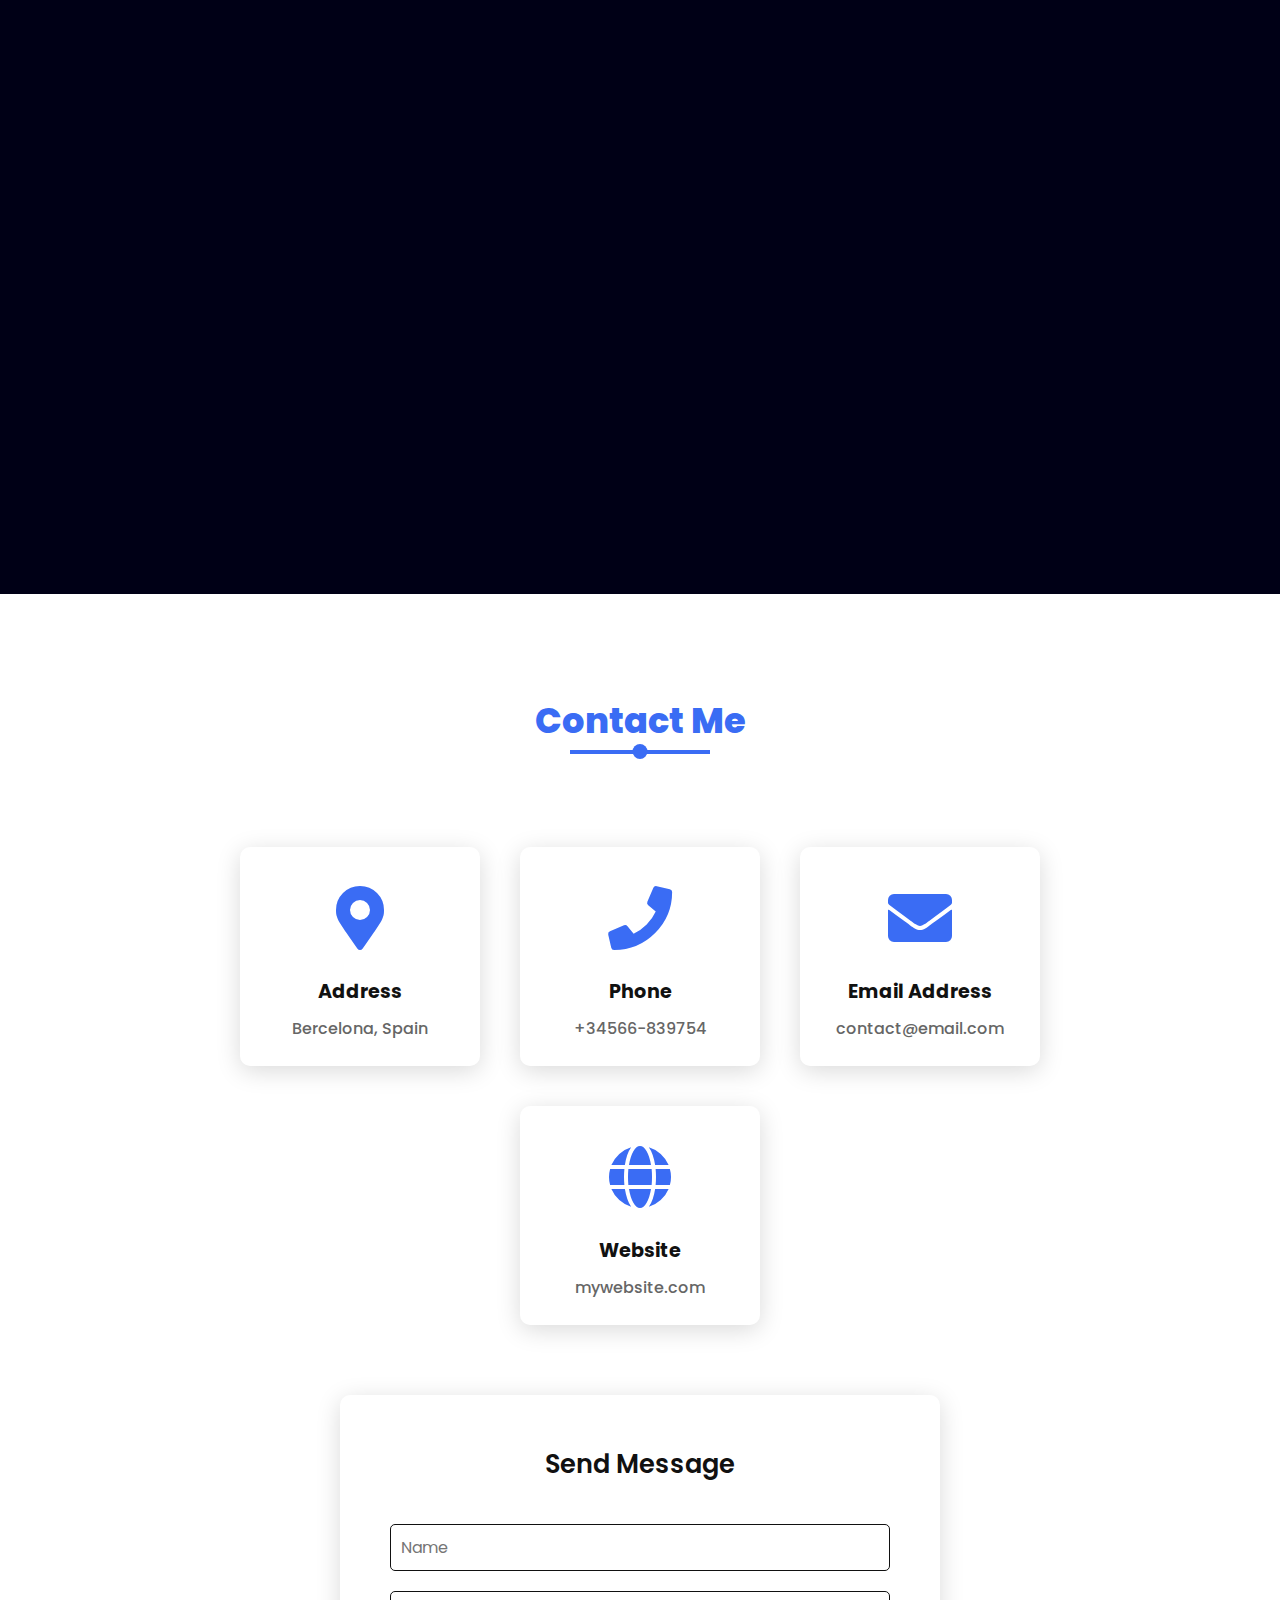
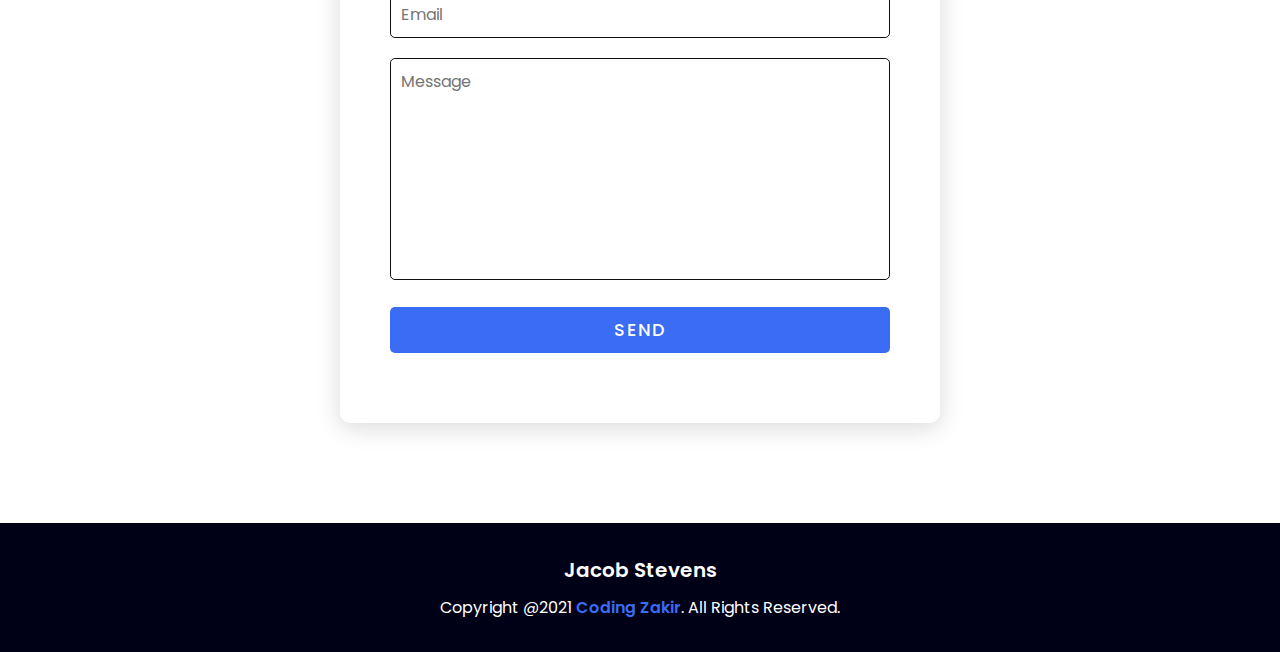
==== commit f750930f: "ADD EDUICATION" ====
--- a/index.html
+++ b/index.html
@@ -7,7 +7,68 @@
     <link rel="stylesheet" href="style.css">
     <link rel="stylesheet" href="https://unpkg.com/aos@next/dist/aos.css" />
     <link rel="stylesheet" href="https://cdnjs.cloudflare.com/ajax/libs/font-awesome/5.15.2/css/all.min.css">
+    
 </head>
+<style>
+.timeline-wrapper {
+    display: flex;
+    align-items: flex-start;
+    margin-bottom: 30px;
+    position: relative;
+    padding-left: 40px; /* Ensure enough space for the vertical line */
+}
+
+
+
+
+
+.timeline-yr {
+    min-width: 60px;
+    min-height: 60px;
+    background-color: #007bff;
+    color: #fff;
+    font-size: 14px;
+    font-weight: bold;
+    display: flex;
+    align-items: center;
+    justify-content: center;
+    border-radius: 50%;
+    text-align: center;
+    flex-direction: column;
+    padding: 5px;
+    line-height: 1.2;
+    position: relative;
+    margin-right: 20px;
+}
+
+
+.timeline-info {
+    flex-grow: 1;
+}
+
+.he h3 {
+    margin: 10px;
+    font-size: 18px;
+}
+
+.exp p {
+    margin-top: 5px;
+    font-size: 14px;
+    color: #0c0101;
+    font-weight: bold;
+    text-align: center;
+}
+
+@media (max-width: 768px) {
+    .timeline-yr {
+        min-width: 45px;
+        min-height: 45px;
+        font-size: 12px;
+    }
+}
+    
+    </style>
+    
 <body>
 
 
@@ -123,6 +184,68 @@
             </div>
         </div>
     </section>
+    
+
+    <!-- skills  -->
+    
+    <section >
+        <div class="col-lg-6 col-12">
+            <h2 class="title">Experiences</h2>
+        <br>
+            <div class="timeline-wrapper">
+                <div class="timeline-yr">
+                    <span>Present</span>
+                </div>
+                <div class="timeline-info">
+                    <h3><span>FullStack Web Developer</span><br><small>Redbox Webster</small></h3>
+                    <p class="exp">As a Full Stack Developer at RedboxWebster, I developed dynamic and responsive web applications using HTML, CSS, JavaScript, jQuery for front-end, and PHP and MySQL for back-end development. I implemented AJAX for efficient, asynchronous data handling, ensuring seamless user experiences and high-performing applications. My role focused on creating integrated solutions that met client needs and optimized both front-end and back-end processes.</p>
+                </div>
+            </div>
+        <br><br>
+            <div class="timeline">
+                <div class="timeline-wrapper">
+                    <div class="timeline-yr">
+                        <span>2023-2024</span>
+                    </div>
+                    <div class="timeline-info">
+                        <h3 class="he"><span>Software Project Manager</span><br><small>Simba Quartz</small></h3>
+                        <p class="exp">Software Project Manager at Simba Quartz, where I collaborated with cross-functional teams to deliver software solutions to clients. I managed project timelines, resources, and client communication to ensure timely delivery of high-quality software solutions.</p>
+                    </div>
+                </div>
+        
+               
+            </div>
+        </div>
+        
+        
+        <div class="col-lg-6 col-12">
+            <h2 class="title">Education</h2>
+        <br>
+            <div class="timeline-wrapper">
+                <div class="timeline-yr">
+                    <span>2021-2023</span>
+                </div>
+                <div class="timeline-info">
+                    <h3 class="he"><span>Masters Of Computer Applications</span><br><small>Lovely Professional University</small></h3>
+                    <p class="exp">Master of Computer Applications (MCA) from Lovely Professional University, where I developed a strong foundation in computer science and software development. I gained hands-on experience in programming languages, data structures, algorithms, and software engineering principles.</p>
+                </div>
+            </div>
+        <br><br>
+            <div class="timeline">
+                <div class="timeline-wrapper">
+                    <div class="timeline-yr">
+                        <span>2017-2020</span>
+                    </div>
+                    <div class="timeline-info">
+                        <h3 class="he"><span>Bachelor Of computer Applications</span><br><small>D.A.V University</small></h3>
+                        <p class="exp">Bachelor Of Computer Applications(BCA) from Dav University where I built a strong foundation in computer science and information technology. Through coursework and hands-on projects, I gained practical experience in programming languages, data structures, algorithms, and fundamental software development principles, preparing me for a successful career in the tech industry.</p>
+                    </div>
+                </div>
+        
+               
+            </div>
+        
+    </section>
 
     <!-- Services Section -->
 
--- a/style.css
+++ b/style.css
@@ -28,12 +28,12 @@
 }
 
 header.sticky{
-    background-color: #131415;
+    background-color: #f6f8fb;
     padding: 10px 200px;
 }
 
 header .brand{
-    color: white;
+    color: black;
     font-size: 1.8em;
     font-weight: 700;
     text-transform: uppercase;
@@ -45,7 +45,7 @@
 }
 
 header .navigation a{
-    color: white;
+    color: black;
     font-size: 1em;
     text-decoration: none;
     font-weight: 500;
@@ -641,6 +641,7 @@
         margin: 0 20px;
         cursor: pointer;
         transition: 0.3s ease;
+        
     }
 
     .menu-btn.active{
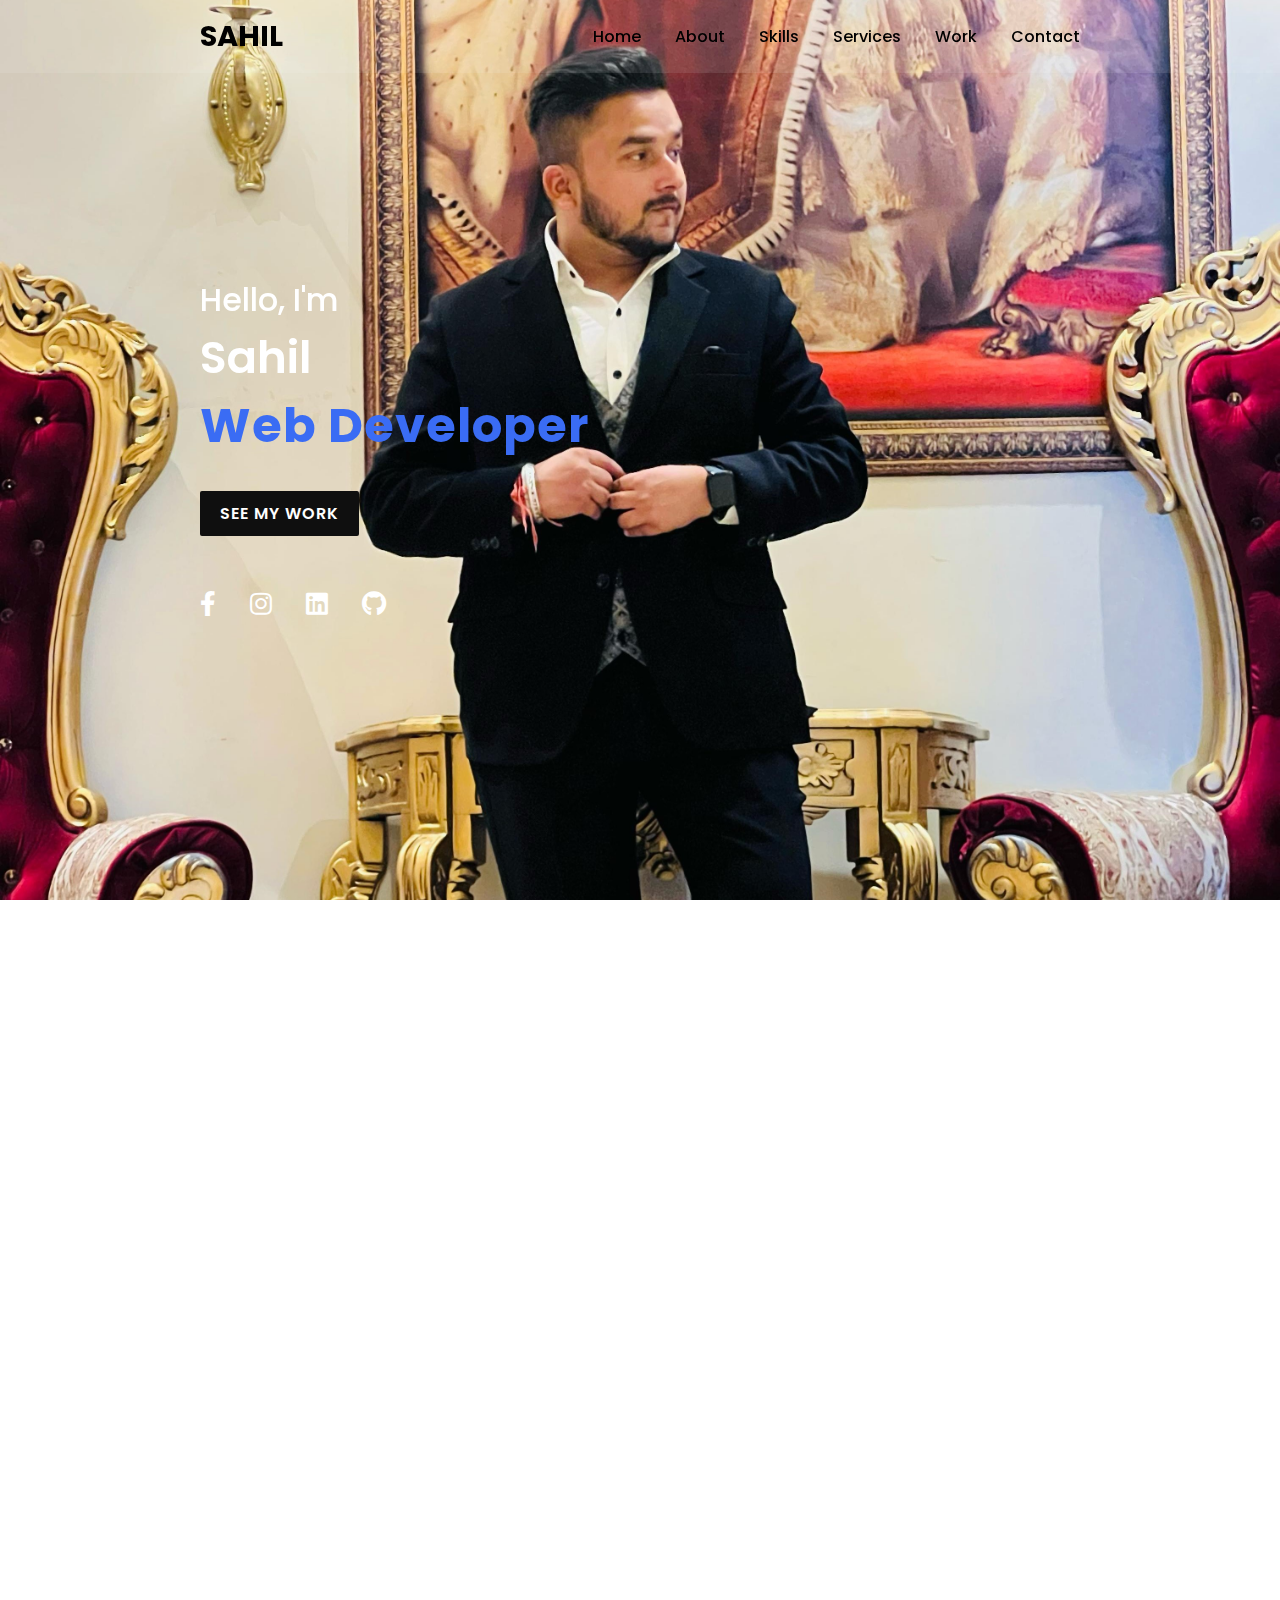
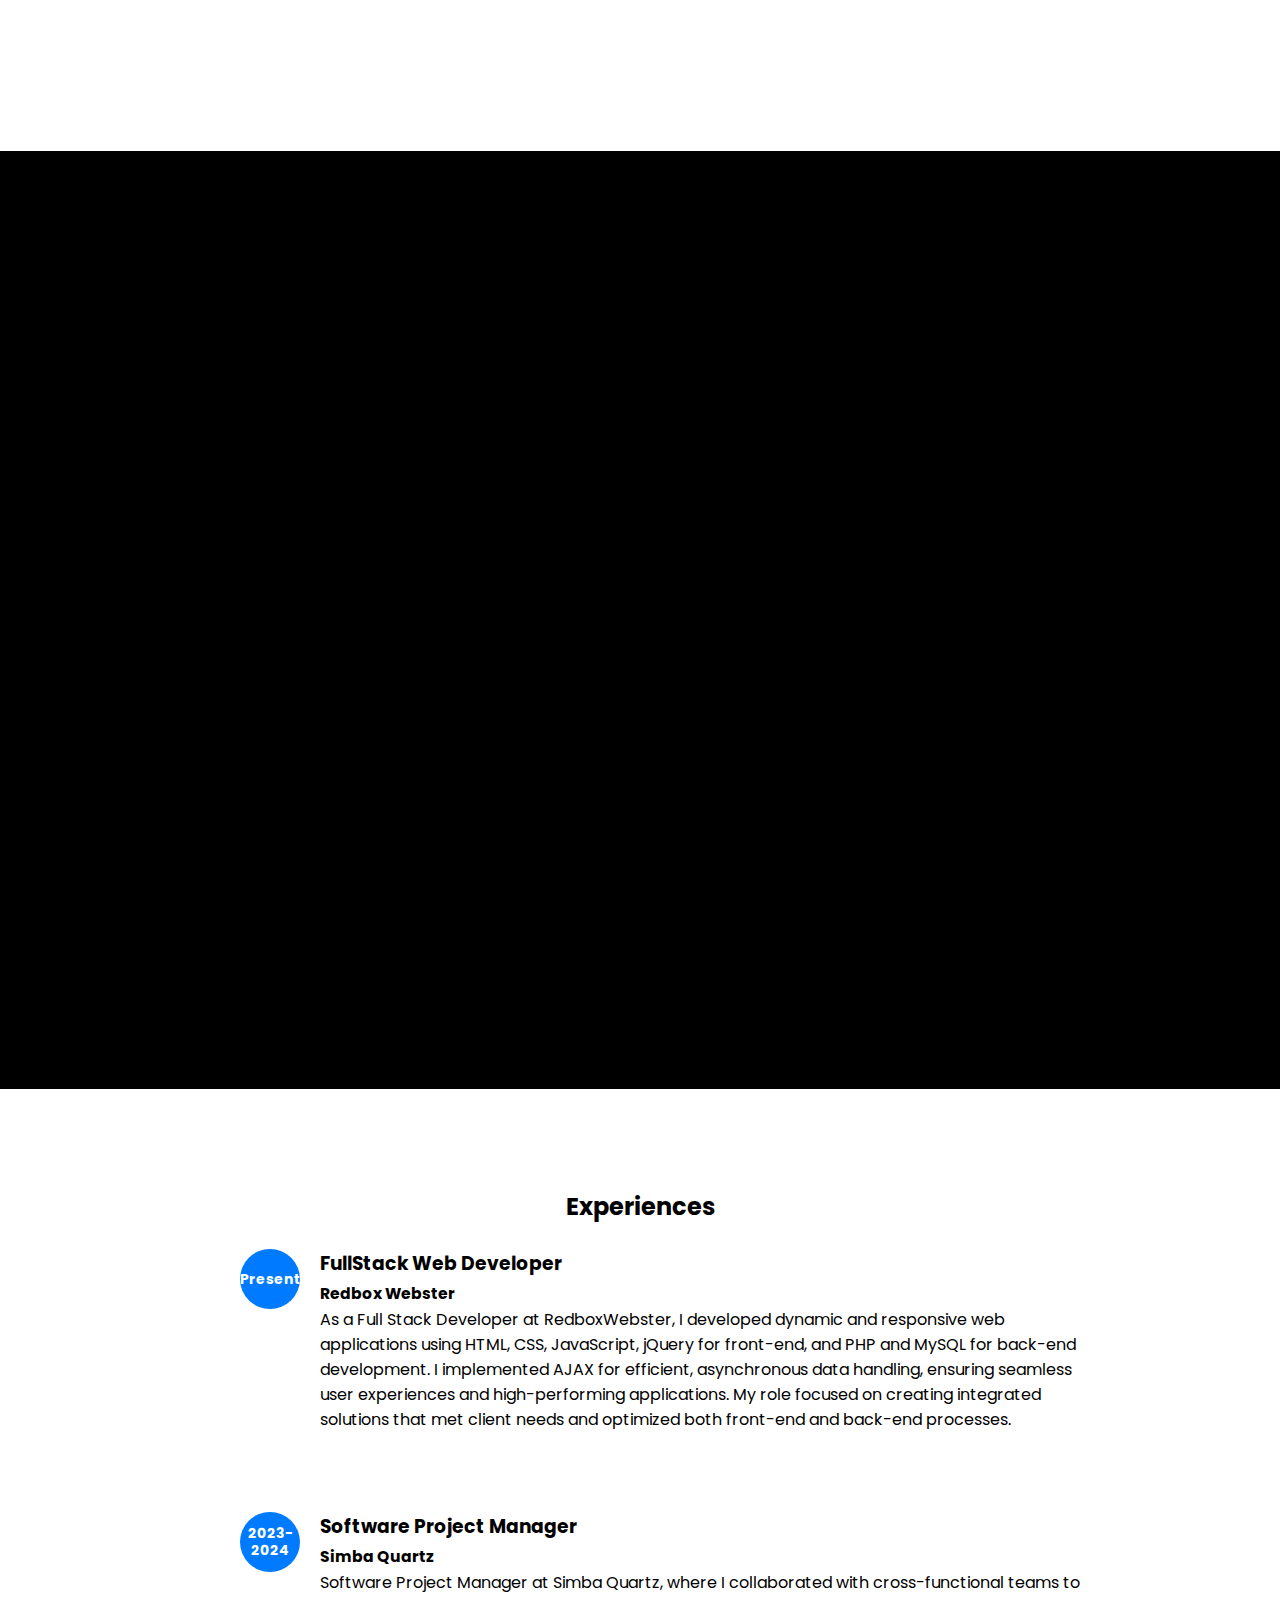
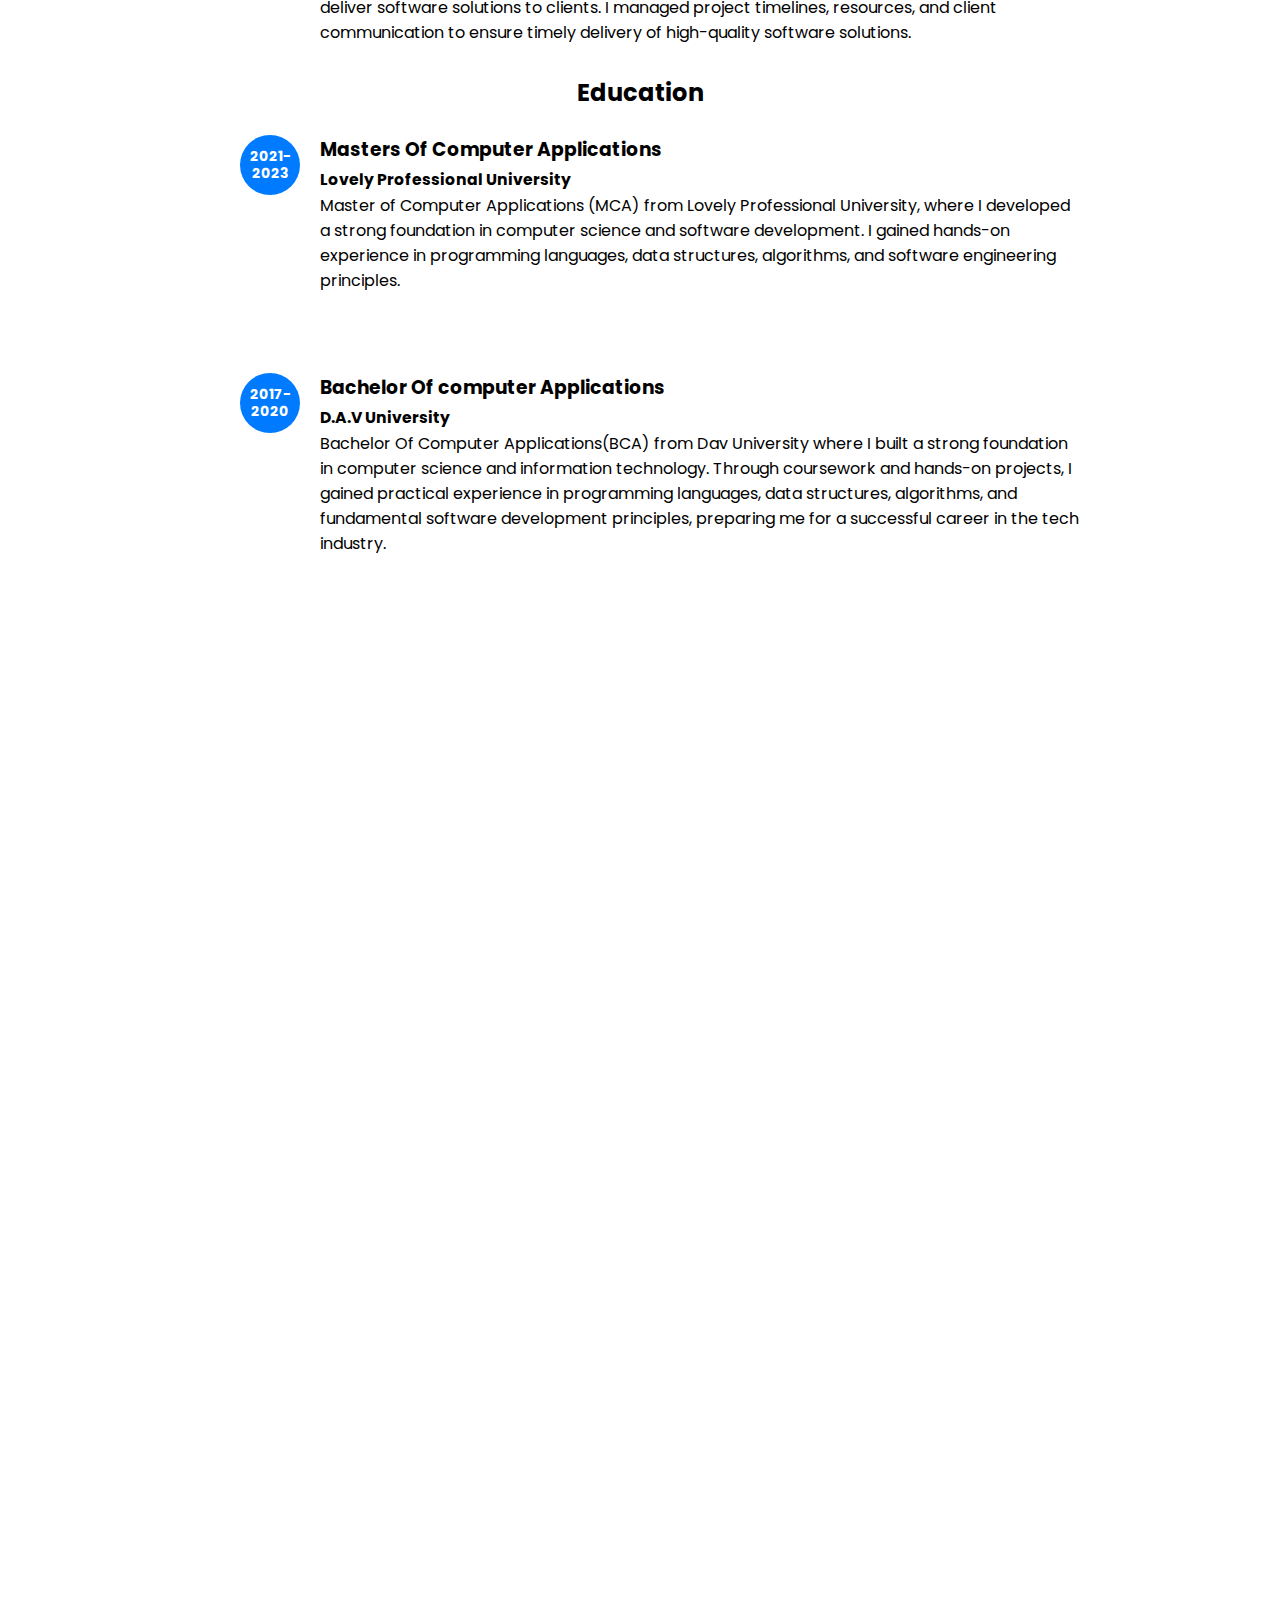
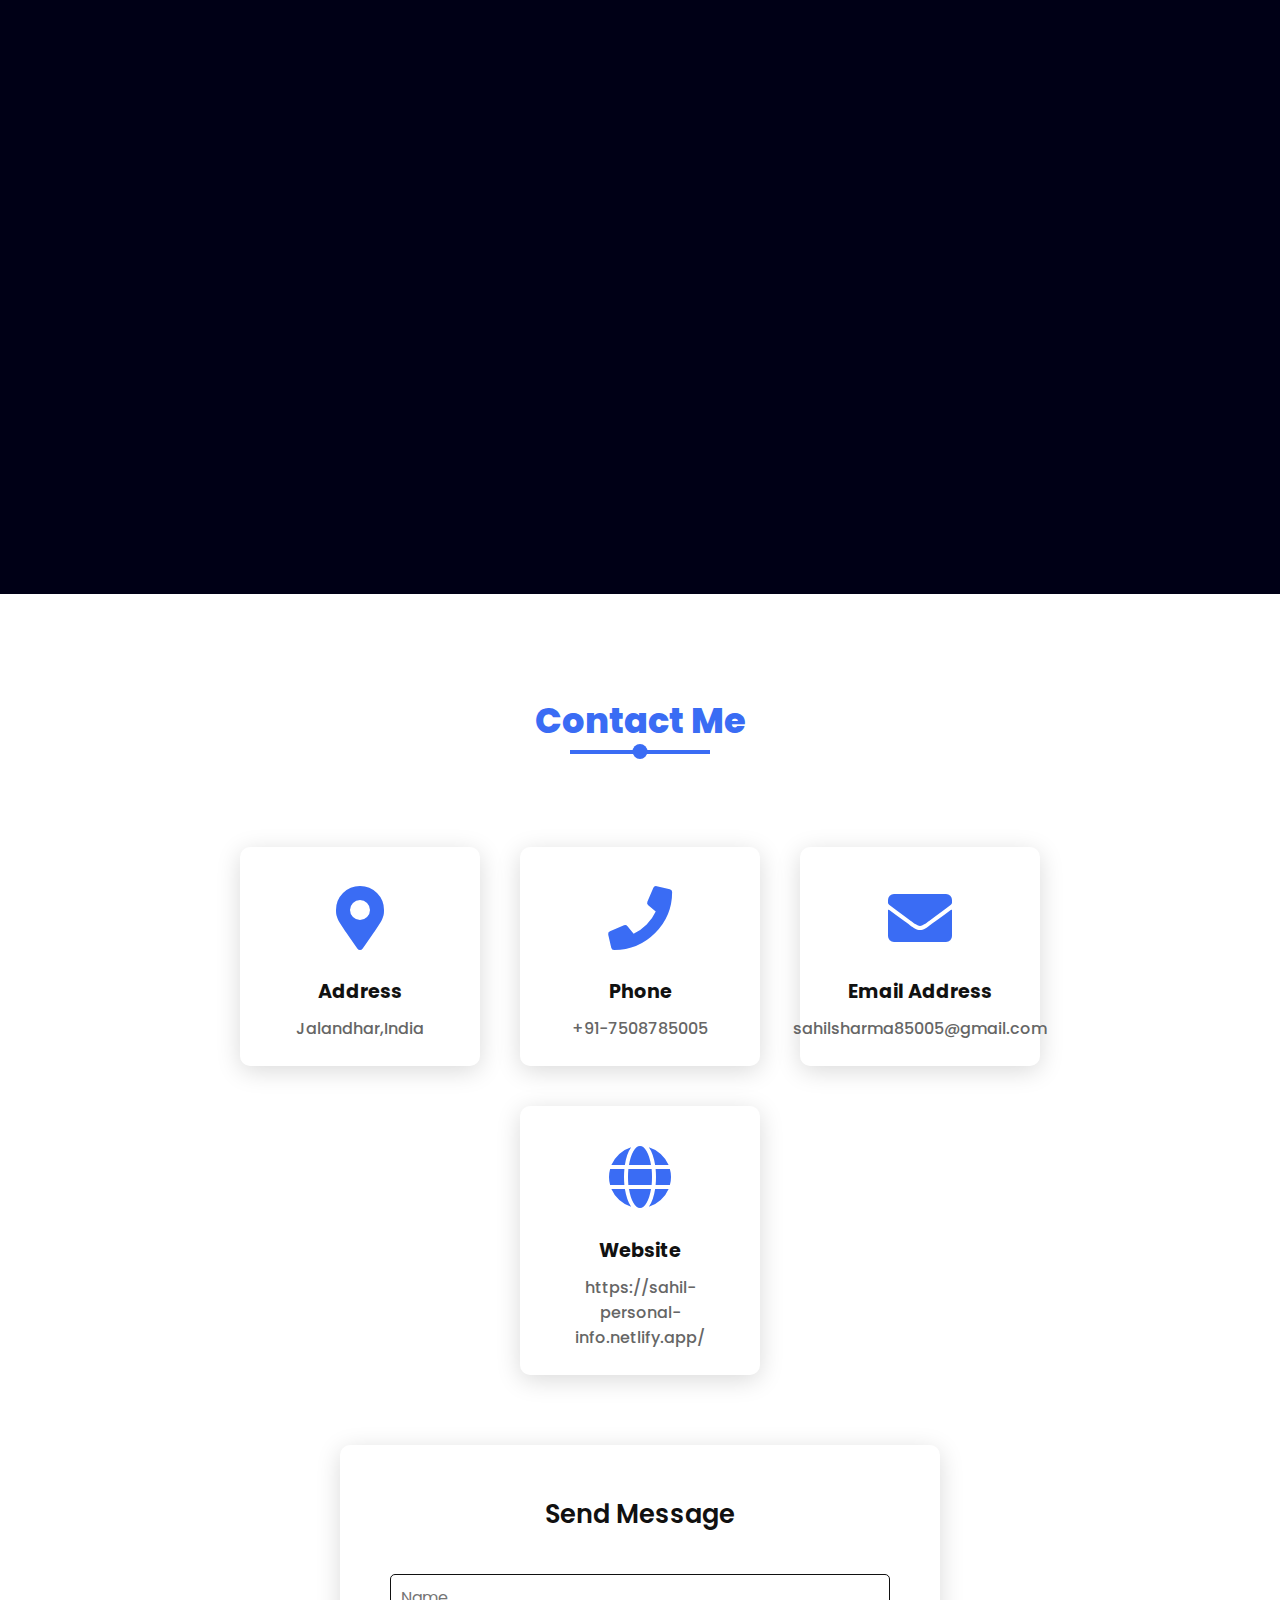
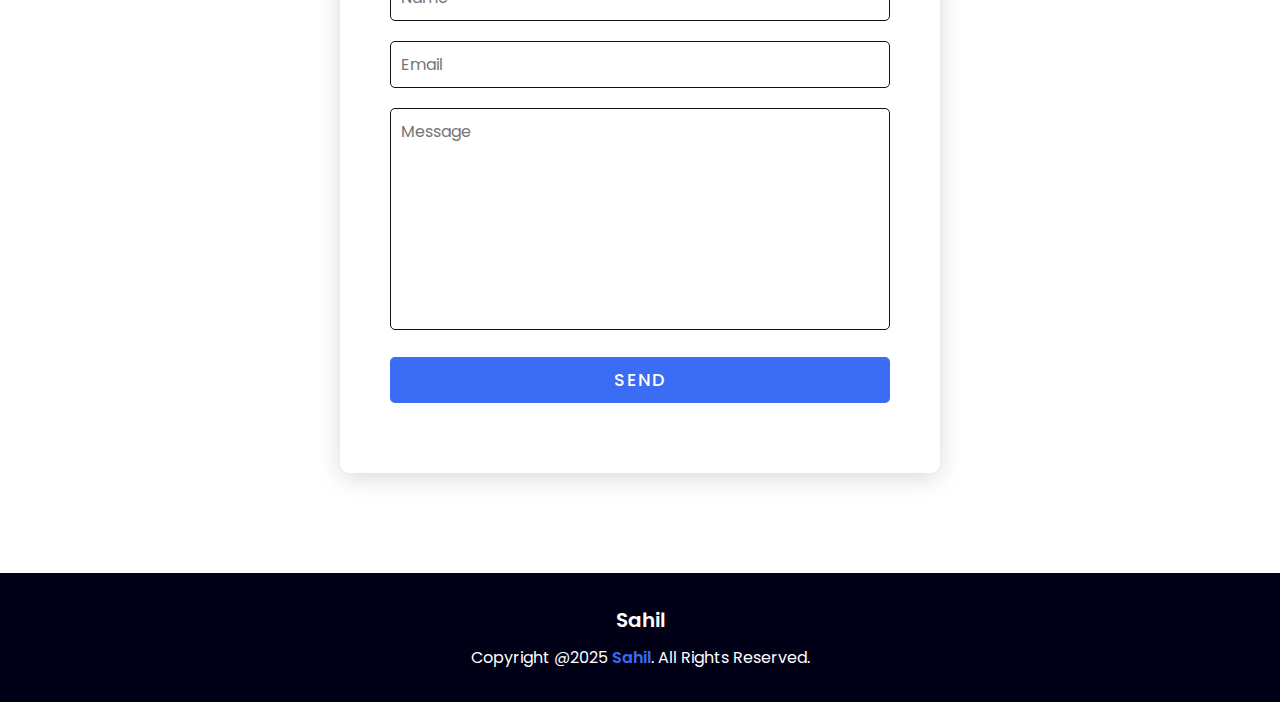
==== commit 2307b94b: "some updates" ====
--- a/index.html
+++ b/index.html
@@ -66,6 +66,10 @@
         font-size: 12px;
     }
 }
+
+
+
+
     
     </style>
     
@@ -286,43 +290,47 @@
     </section>
 
 <!-- Work Section -->
-    <section class="work" id="work">
-        <div class="title">
-            <h2 class="section-title" data-aos="fade-up" data-aos-duration="1000">My Work</h2>
-        </div>
-        <div class="content">
-            <div class="card" data-aos="fade-right" data-aos-duration="1000" data-aos-delay="200">
-                <div class="card-img">
-                    <img src="Image/work1.jpg" alt="">
-                </div>
-            </div>
-            <div class="card" data-aos="fade-up" data-aos-duration="1000" data-aos-delay="200">
-                <div class="card-img">
-                    <img src="Image/work2.jpg" alt="">
-                </div>
-            </div>
-            <div class="card" data-aos="fade-left" data-aos-duration="1000" data-aos-delay="200">
-                <div class="card-img">
-                    <img src="Image/work3.jpg" alt="">
-                </div>
-            </div>
-            <div class="card" data-aos="fade-right" data-aos-duration="1000" data-aos-delay="400">
-                <div class="card-img">
-                    <img src="Image/work4.jpg" alt="">
-                </div>
-            </div>
-            <div class="card" data-aos="fade-up" data-aos-duration="1000" data-aos-delay="400">
-                <div class="card-img">
-                    <img src="Image/work5.jpg" alt="">
-                </div>
-            </div>
-            <div class="card" data-aos="fade-left" data-aos-duration="1000" data-aos-delay="400">
-                <div class="card-img">
-                    <img src="Image/work6.jpg" alt="">
-                </div>
-            </div>
-        </div>
-    </section>
+<section class="work" id="work">
+    <div class="title">
+        <h2 class="section-title" data-aos="fade-up" data-aos-duration="1000">My Work</h2>
+    </div>
+    <div class="content">
+        <div class="card" data-aos="fade-right" data-aos-duration="1000" data-aos-delay="200">
+            <div class="card-img">
+                <img src="Image/work.PNG" alt="" class="work-image">
+            </div>
+        </div>
+        <div class="card" data-aos="fade-up" data-aos-duration="1000" data-aos-delay="200">
+            <div class="card-img">
+                <img src="Image/work1.jpg" alt="" class="work-image">
+            </div>
+        </div>
+        <div class="card" data-aos="fade-left" data-aos-duration="1000" data-aos-delay="200">
+            <div class="card-img">
+                <img src="Image/work2.jpeg" alt="" class="work-image">
+            </div>
+        </div>
+        <div class="card" data-aos="fade-right" data-aos-duration="1000" data-aos-delay="400">
+            <div class="card-img">
+                <img src="Image/work3.jpeg" alt="" class="work-image">
+            </div>
+        </div>
+        <div class="card" data-aos="fade-up" data-aos-duration="1000" data-aos-delay="400">
+            <div class="card-img">
+                <img src="Image/work5.jpeg" alt="" class="work-image">
+            </div>
+        </div>
+        <div class="card" data-aos="fade-left" data-aos-duration="1000" data-aos-delay="400">
+            <div class="card-img">
+                <img src="Image/work6.jpeg" alt="" class="work-image">
+            </div>
+        </div>
+       
+    </div>
+   
+</section>
+
+
     <section class="contact" id="contact">
         <div class="title reveal">
           <h2 class="section-title">Contact Me</h2>
@@ -335,7 +343,7 @@
               </div>
               <div class="info">
                 <h3>Address</h3>
-                <span>Bercelona, Spain</span>
+                <span>Jalandhar,India</span>
               </div>
             </div>
             <div class="card reveal">
@@ -344,7 +352,7 @@
               </div>
               <div class="info">
                 <h3>Phone</h3>
-                <span>+34566-839754</span>
+                <span>+91-7508785005</span>
               </div>
             </div>
             <div class="card reveal">
@@ -353,7 +361,7 @@
               </div>
               <div class="info">
                 <h3>Email Address</h3>
-                <span>contact@email.com</span>
+                <span>sahilsharma85005@gmail.com</span>
               </div>
             </div>
             <div class="card reveal">
@@ -362,7 +370,7 @@
               </div>
               <div class="info">
                 <h3>Website</h3>
-                <span>mywebsite.com</span>
+                <span>https://sahil-personal-info.netlify.app/</span>
               </div>
             </div>
           </div>
@@ -387,8 +395,8 @@
       </section>
   
       <footer class="footer">
-        <span class="footer-title">Jacob Stevens</span>
-        <p>Copyright @2021 <a href="#">Coding Zakir</a>. All Rights Reserved.</p>
+        <span class="footer-title">Sahil</span>
+        <p>Copyright @2025 <a href="https://sahil-personal-info.netlify.app/">Sahil</a>. All Rights Reserved.</p>
       </footer>
 
 
@@ -433,6 +441,9 @@
 
 
 
+      
+
+
     </script>
 </body>
 </html>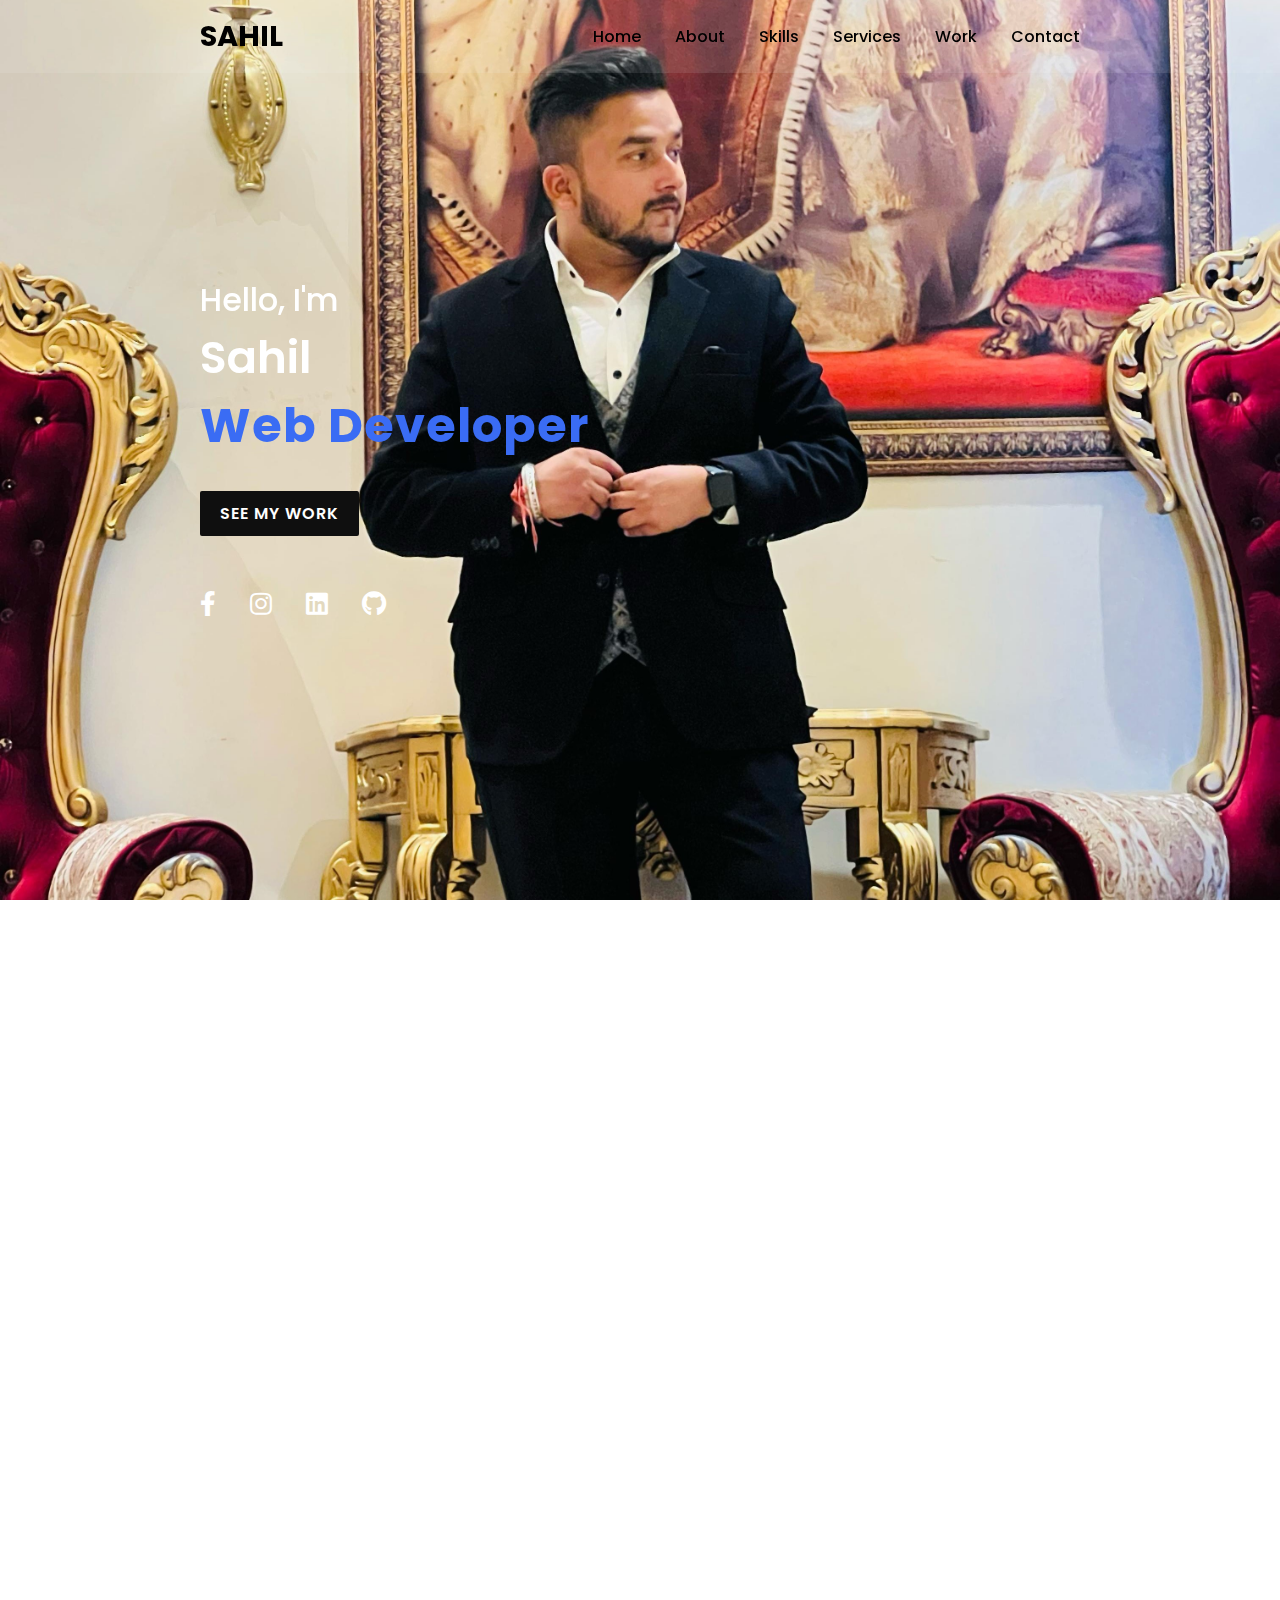
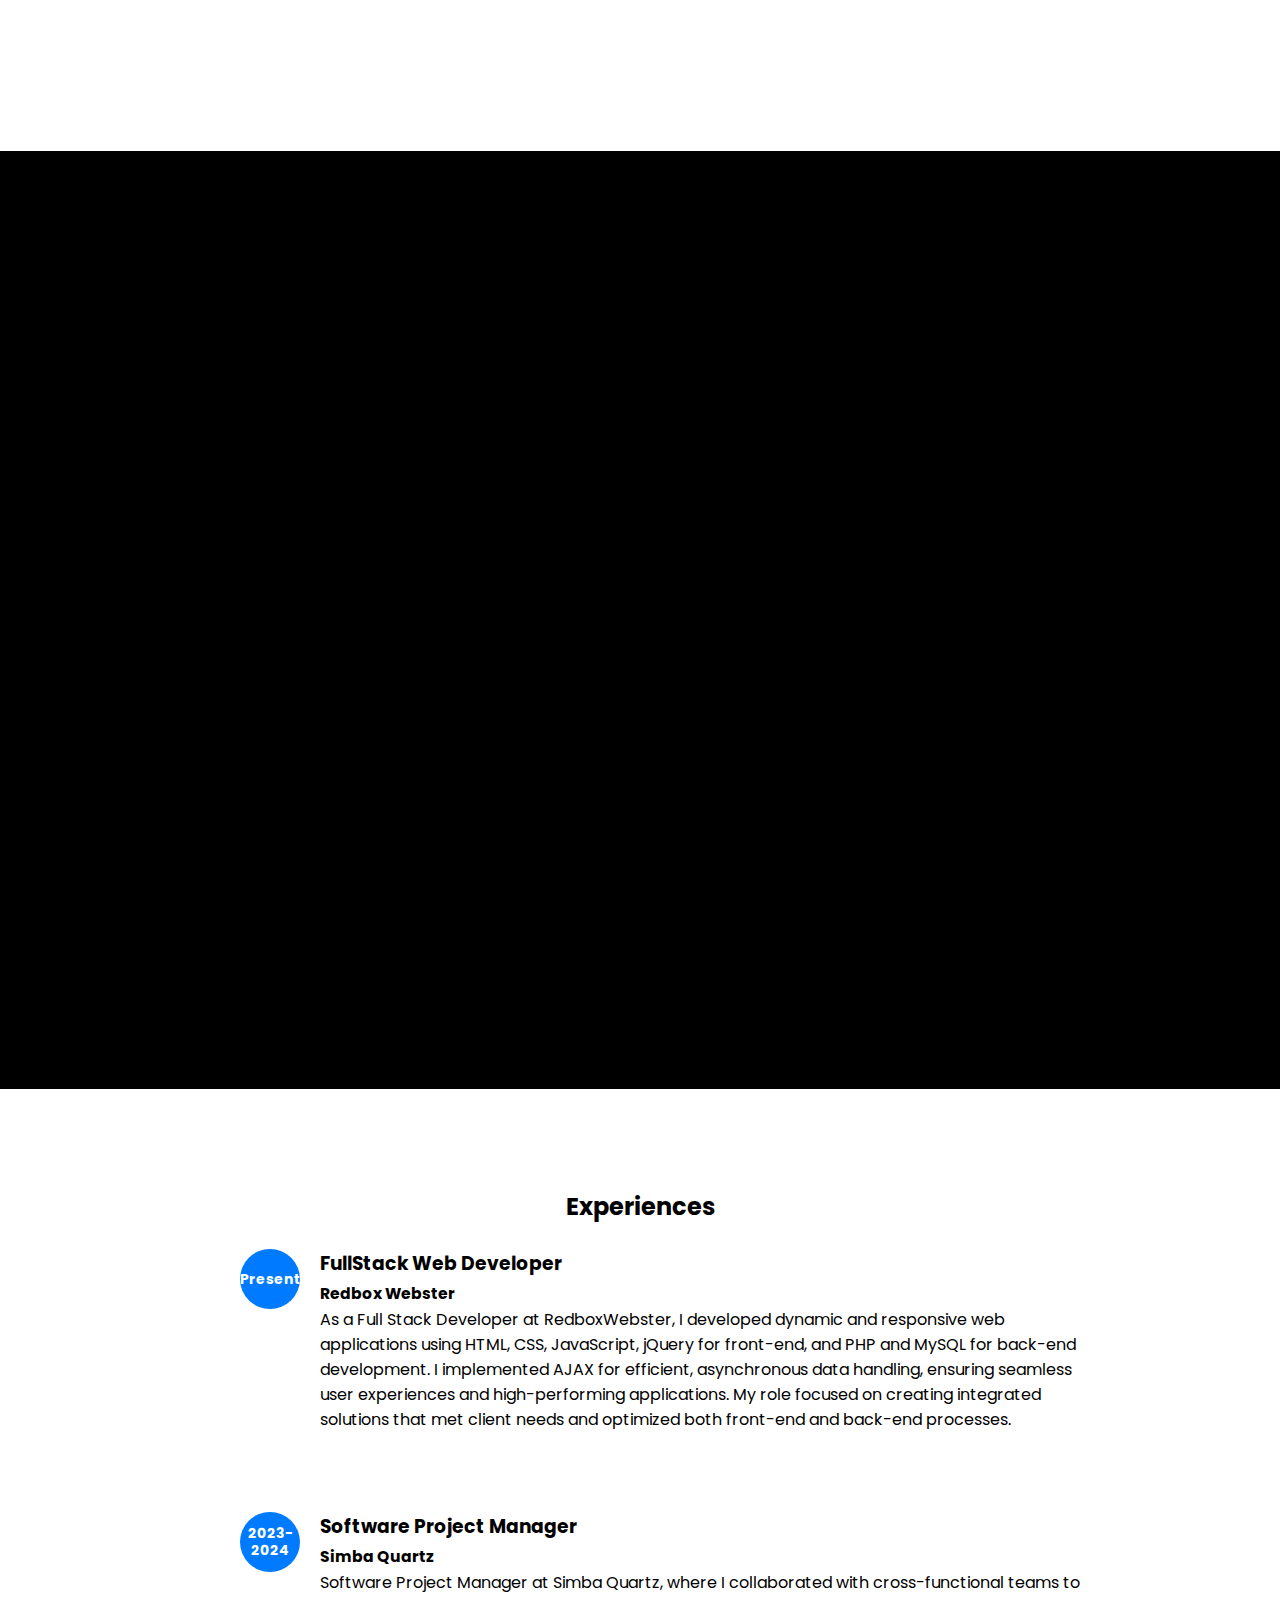
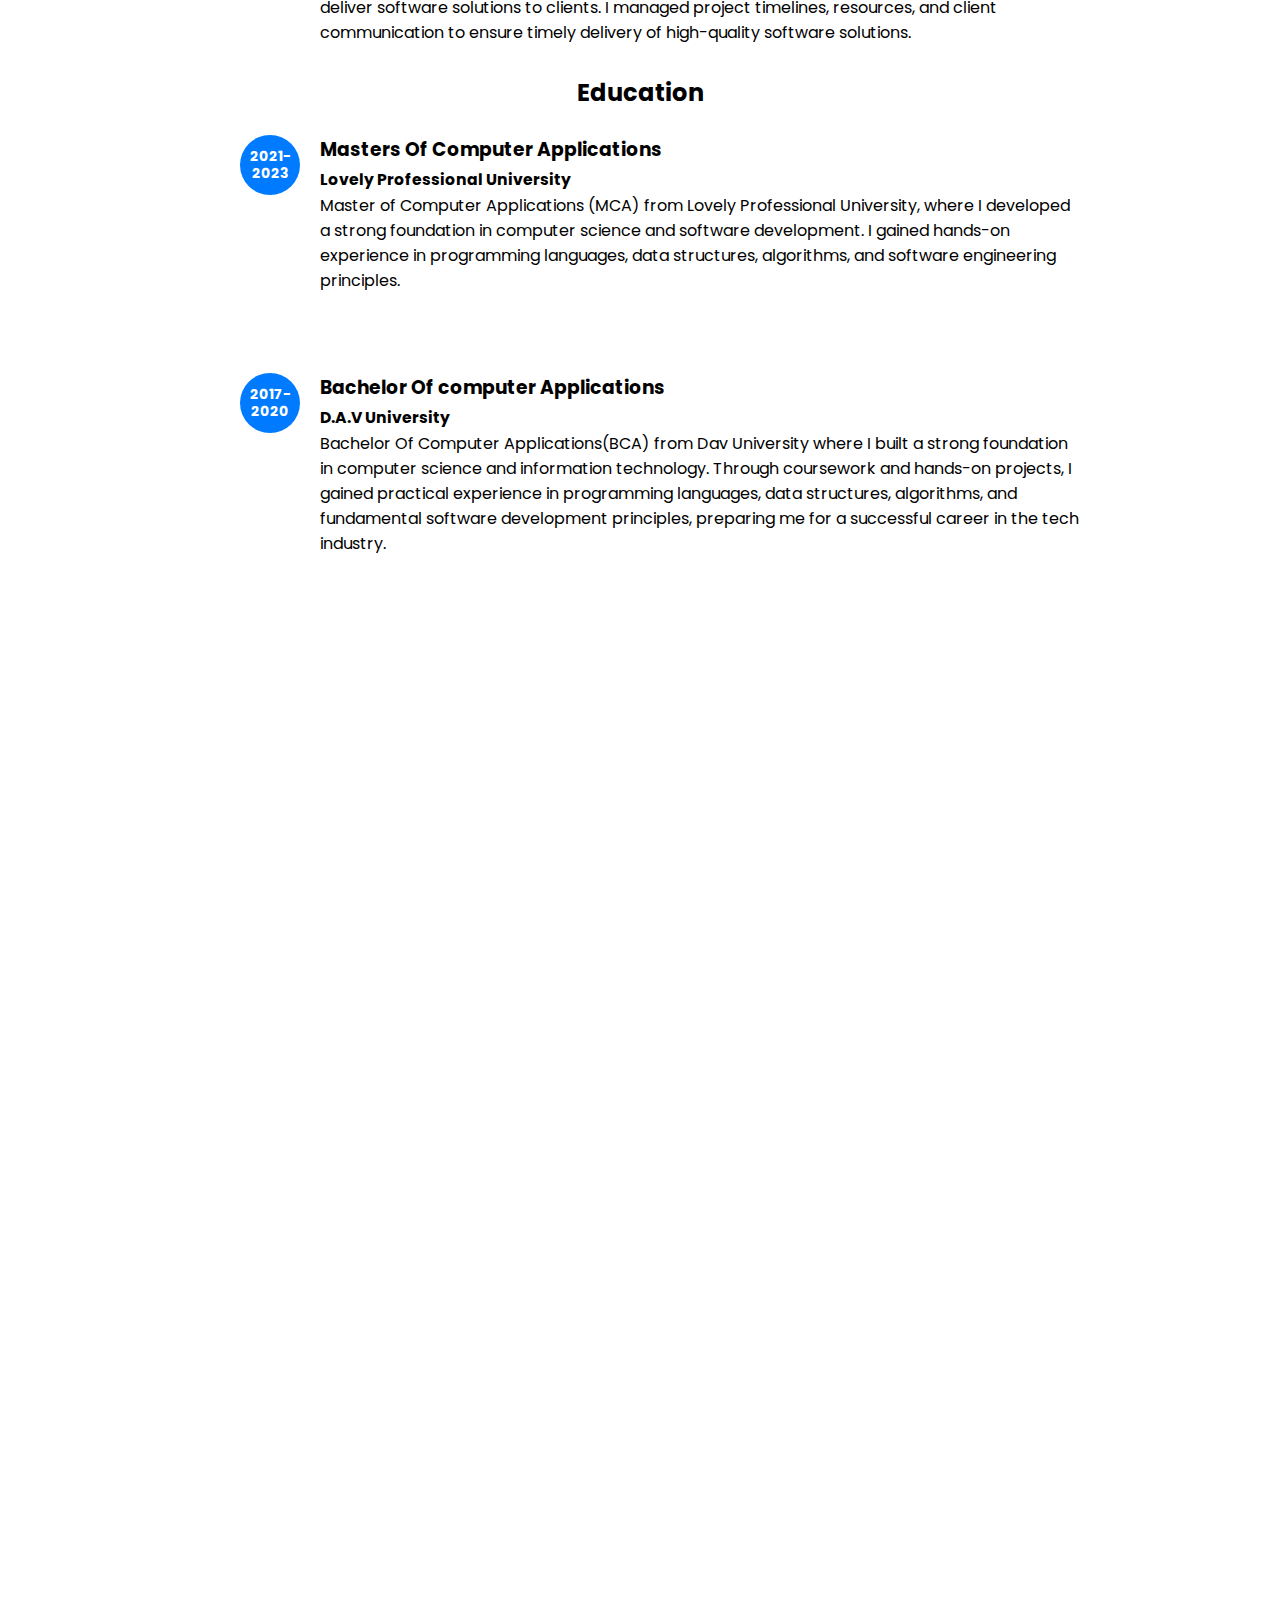
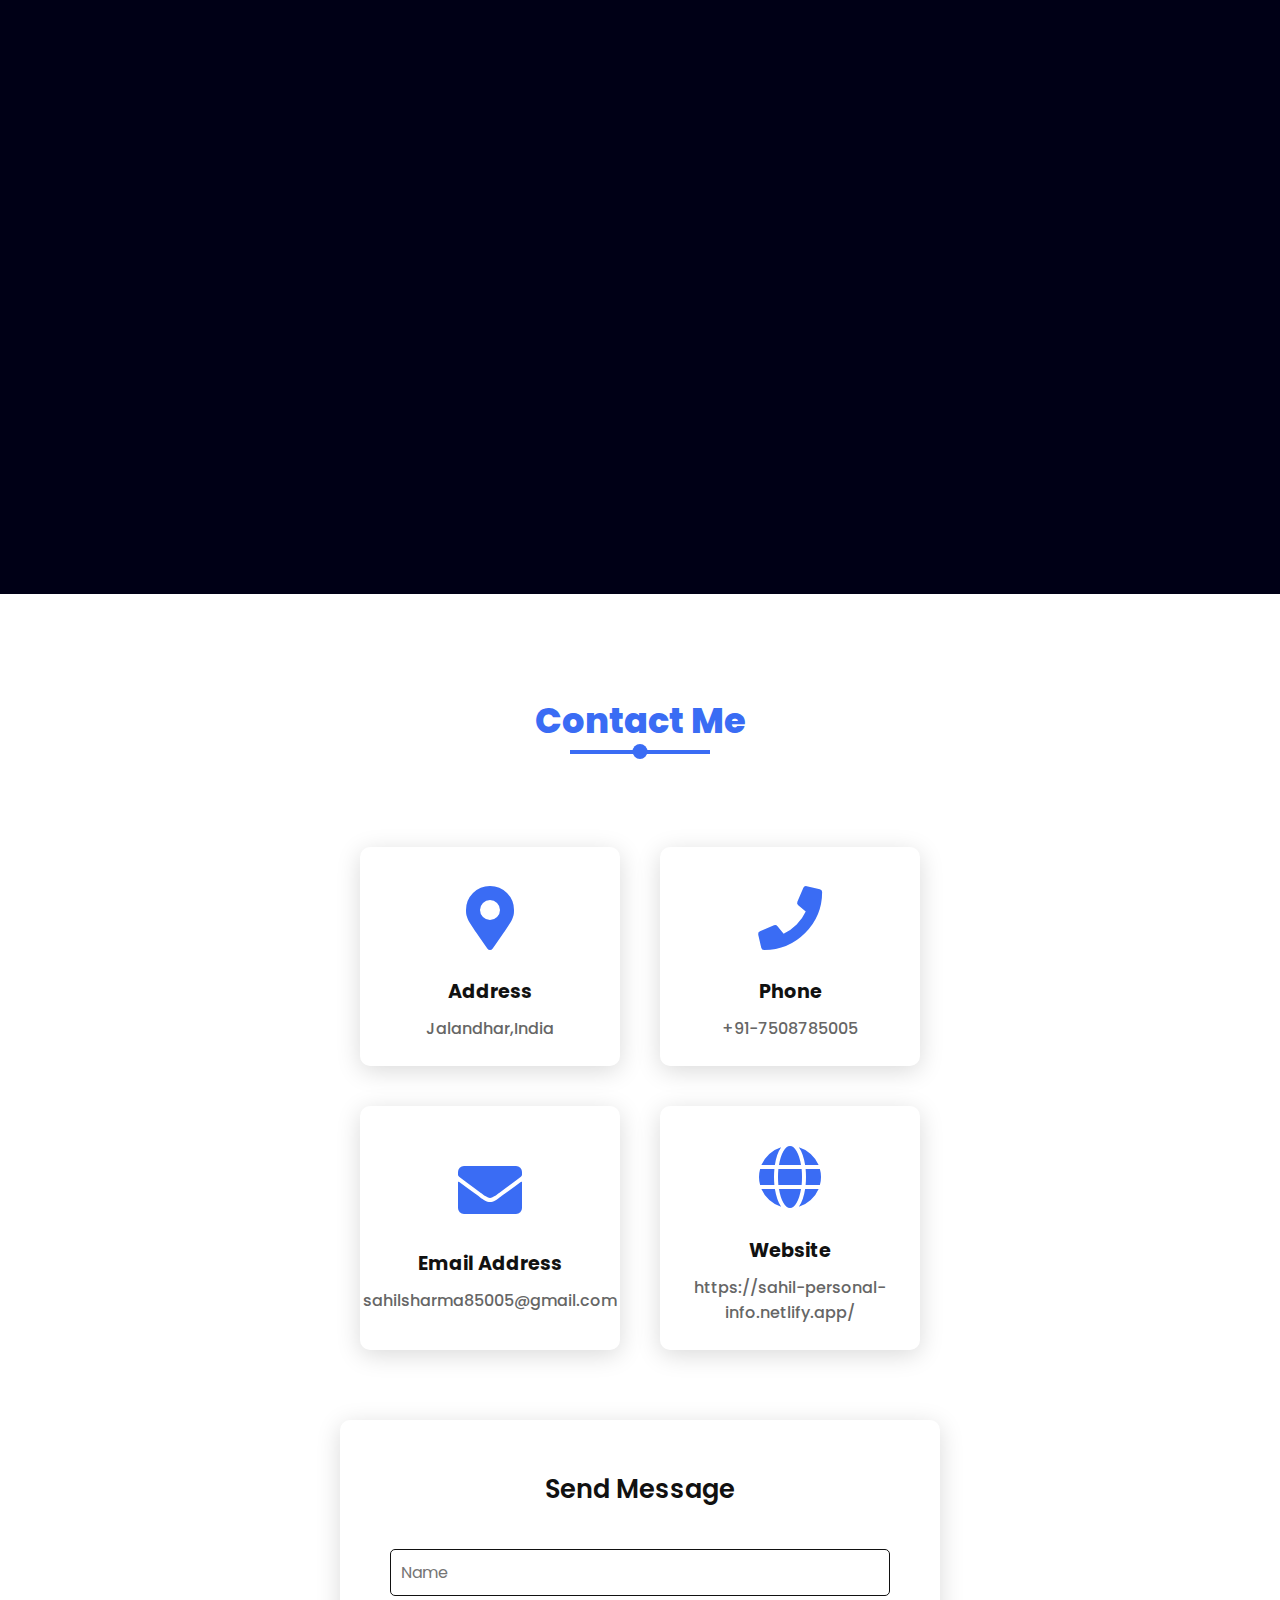
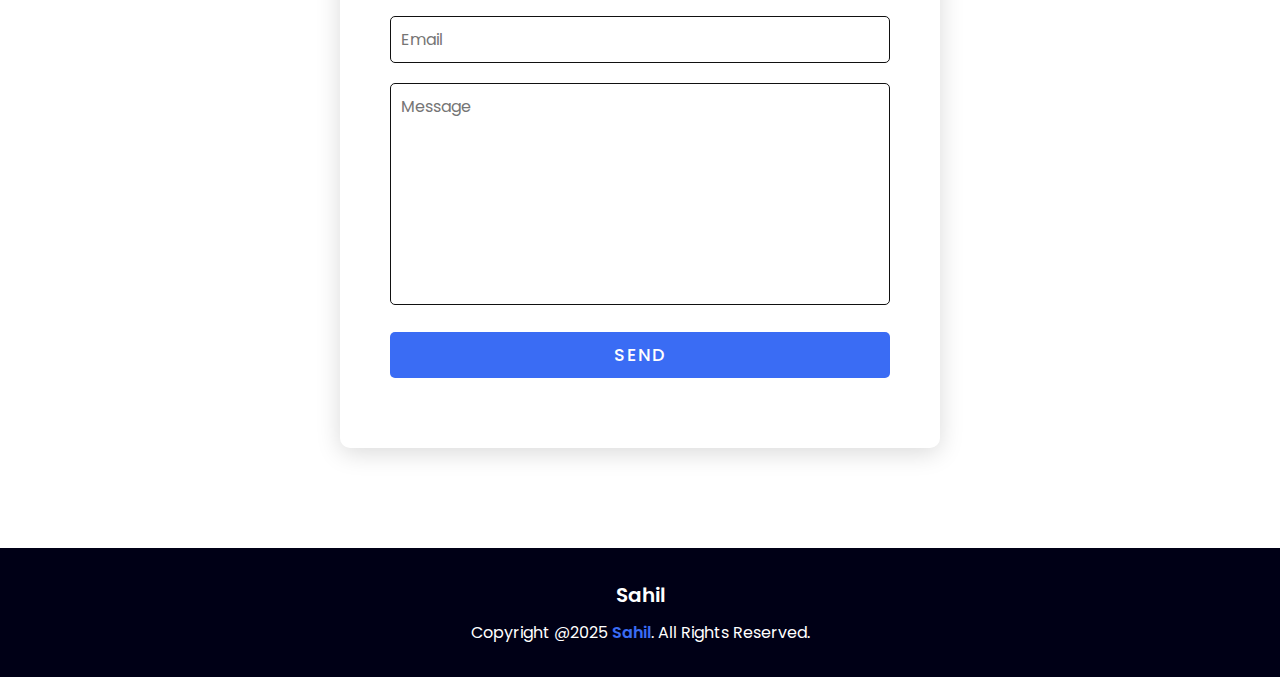
==== commit b1fb9c22: "added formspree" ====
--- a/index.html
+++ b/index.html
@@ -376,21 +376,26 @@
           </div>
           <div class="row">
             <div class="contact-form reveal">
+<form
+  action="https://formspree.io/f/xrbpgoqg"
+  method="POST"
+>
               <h3>Send Message</h3>
               <div class="input-box">
-                <input type="text" name="" value="" placeholder="Name">
+                <input type="text" name="Name" value="" placeholder="Name">
               </div>
               <div class="input-box">
-                <input type="text" name="" value="" placeholder="Email">
+                <input type="text" name="email" value="" placeholder="Email">
               </div>
               <div class="input-box">
-                <textarea name="name" rows="8" cols="80" placeholder="Message"></textarea>
+                <textarea name="Message" rows="8" cols="80" placeholder="Message"></textarea>
               </div>
               <div class="input-box">
                 <input type="submit" class="send-btn" name="" value="Send">
               </div>
             </div>
           </div>
+          </form>
         </div>
       </section>
   
--- a/style.css
+++ b/style.css
@@ -67,14 +67,14 @@
 .main {
     position: relative;
     width: 100%;
-    height: 100vh;
+    min-height: 100vh;
     display: flex;
     align-items: center;
     background-image: url(Image/s1.jpg);
     background-size: cover;
     background-position: top center; /* Or adjust to other positions like center or bottom */
     background-repeat: no-repeat;
-    background-attachment: fixed;
+    background-attachment: scroll;
 }
 
 
@@ -466,7 +466,7 @@
   
   .contact .content .row .card{
     background: #fff;
-    width: 240px;
+    width: 260px;
     margin: 20px;
     padding: 25px;
     display: flex;
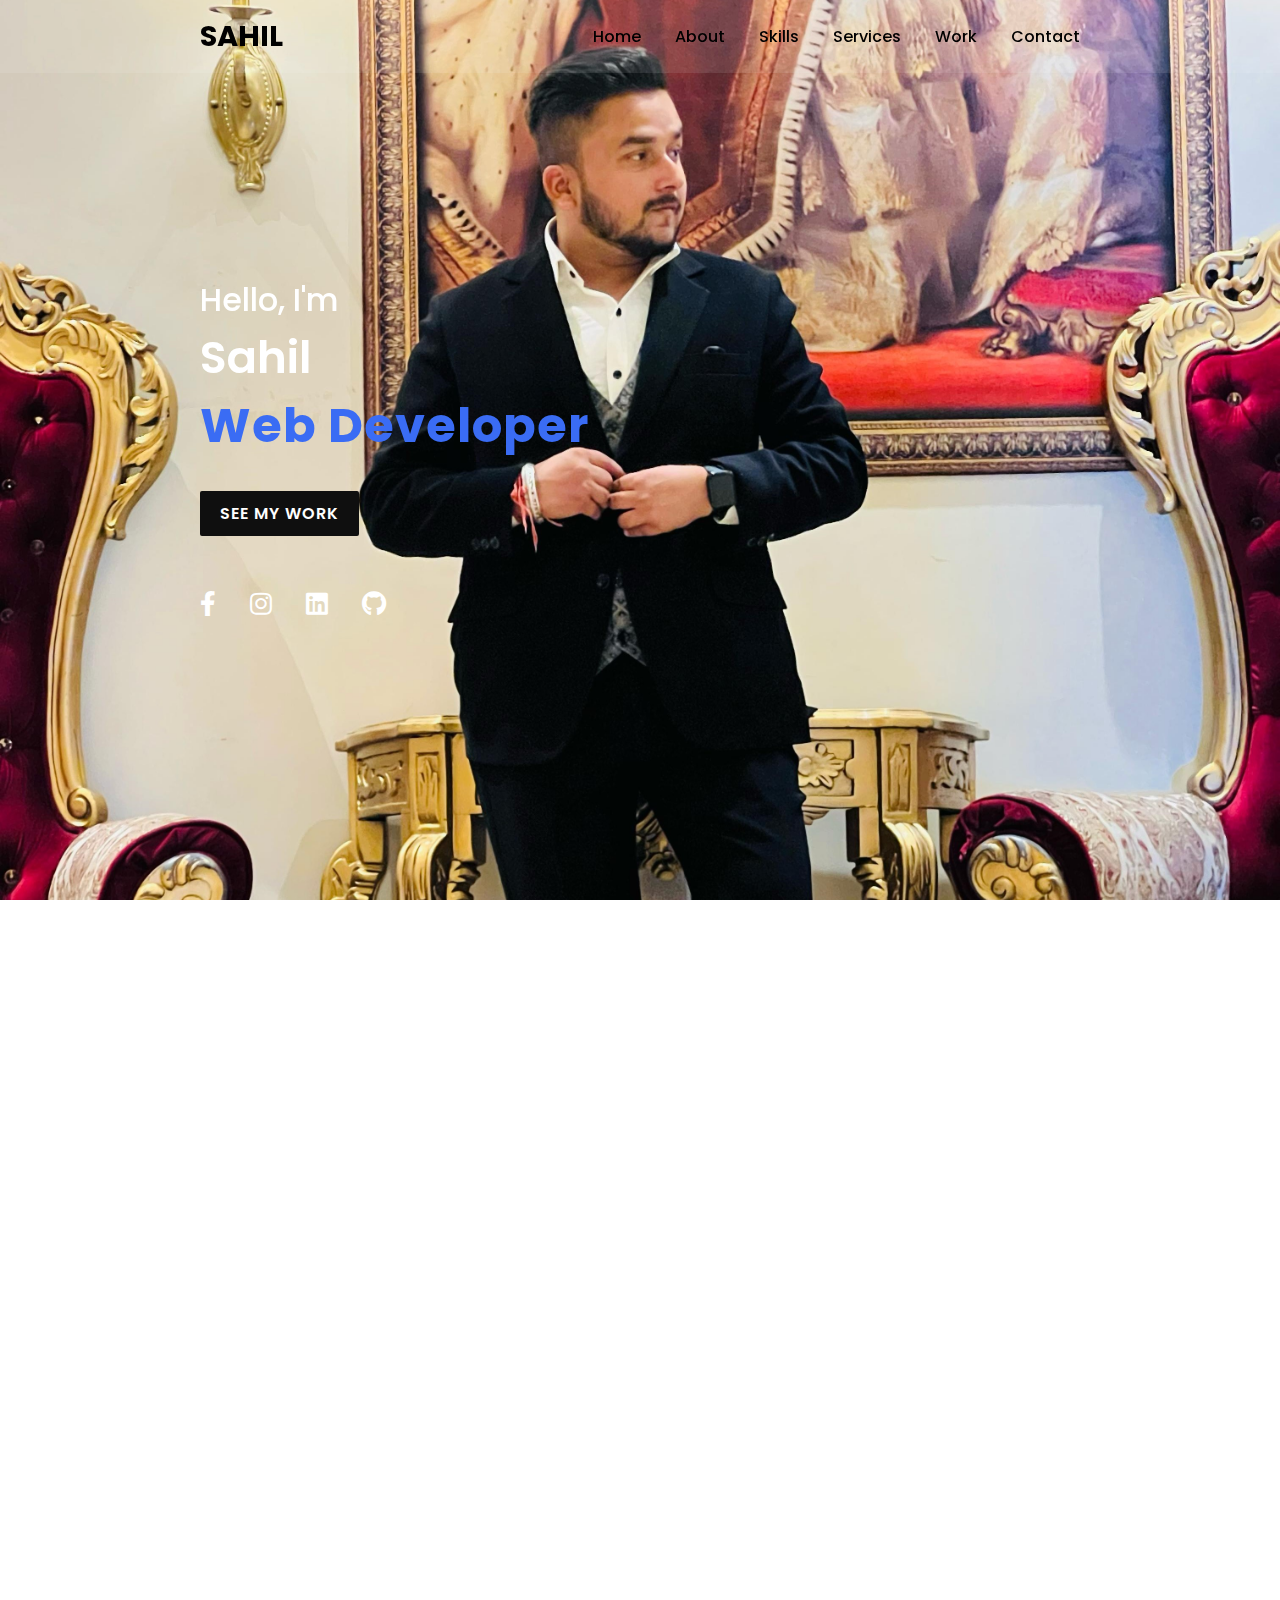
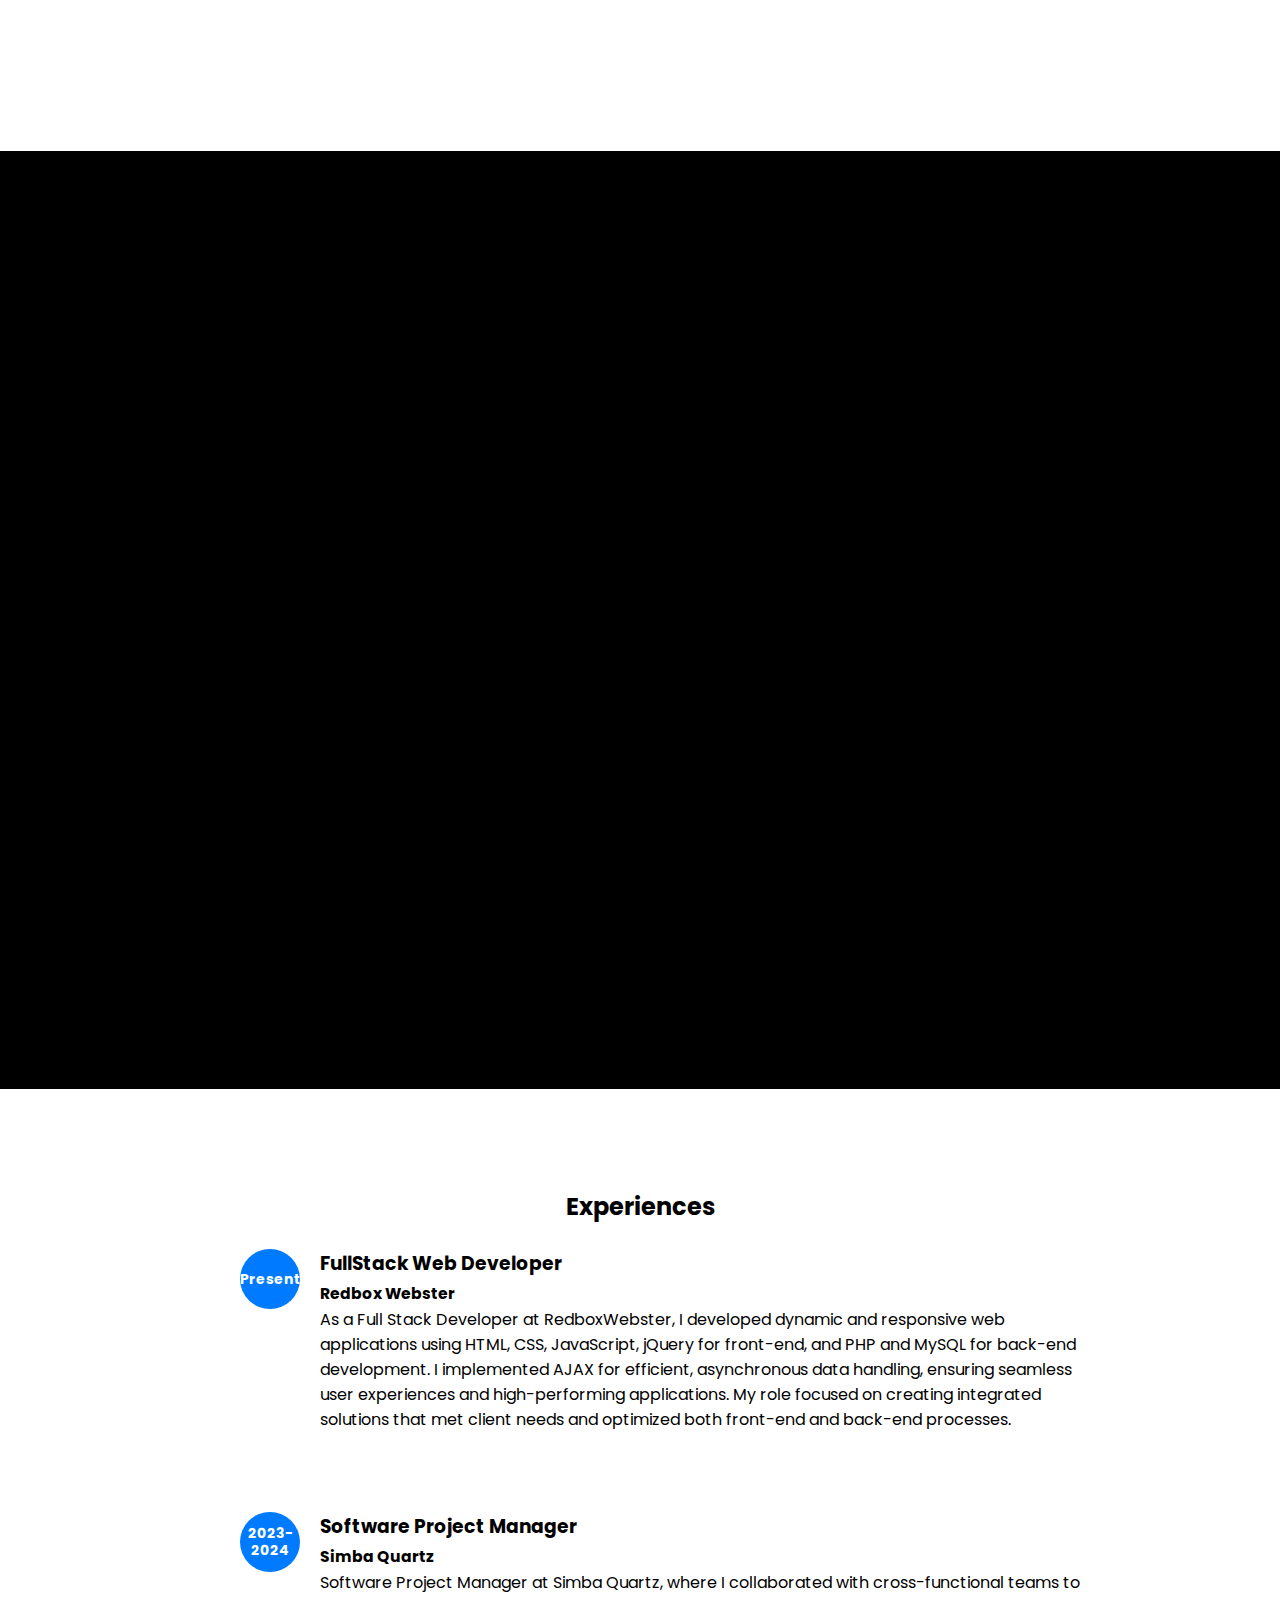
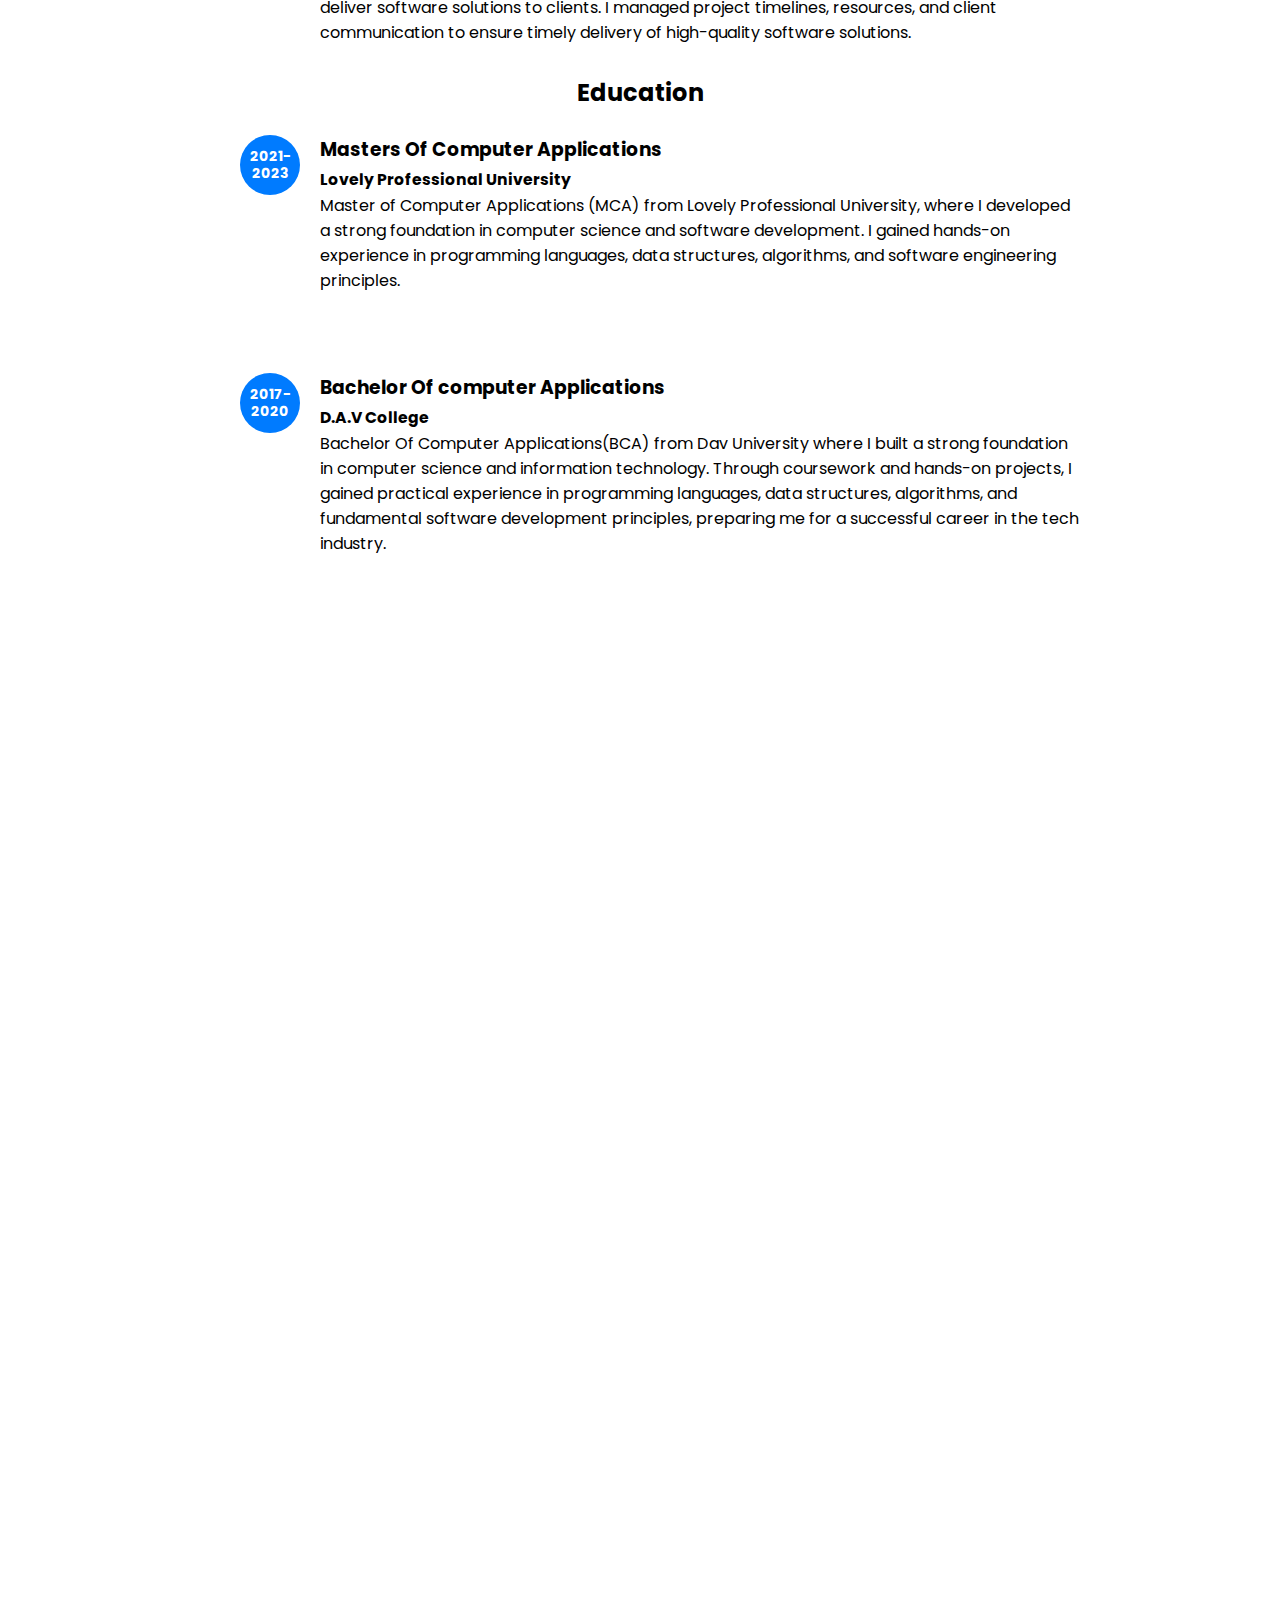
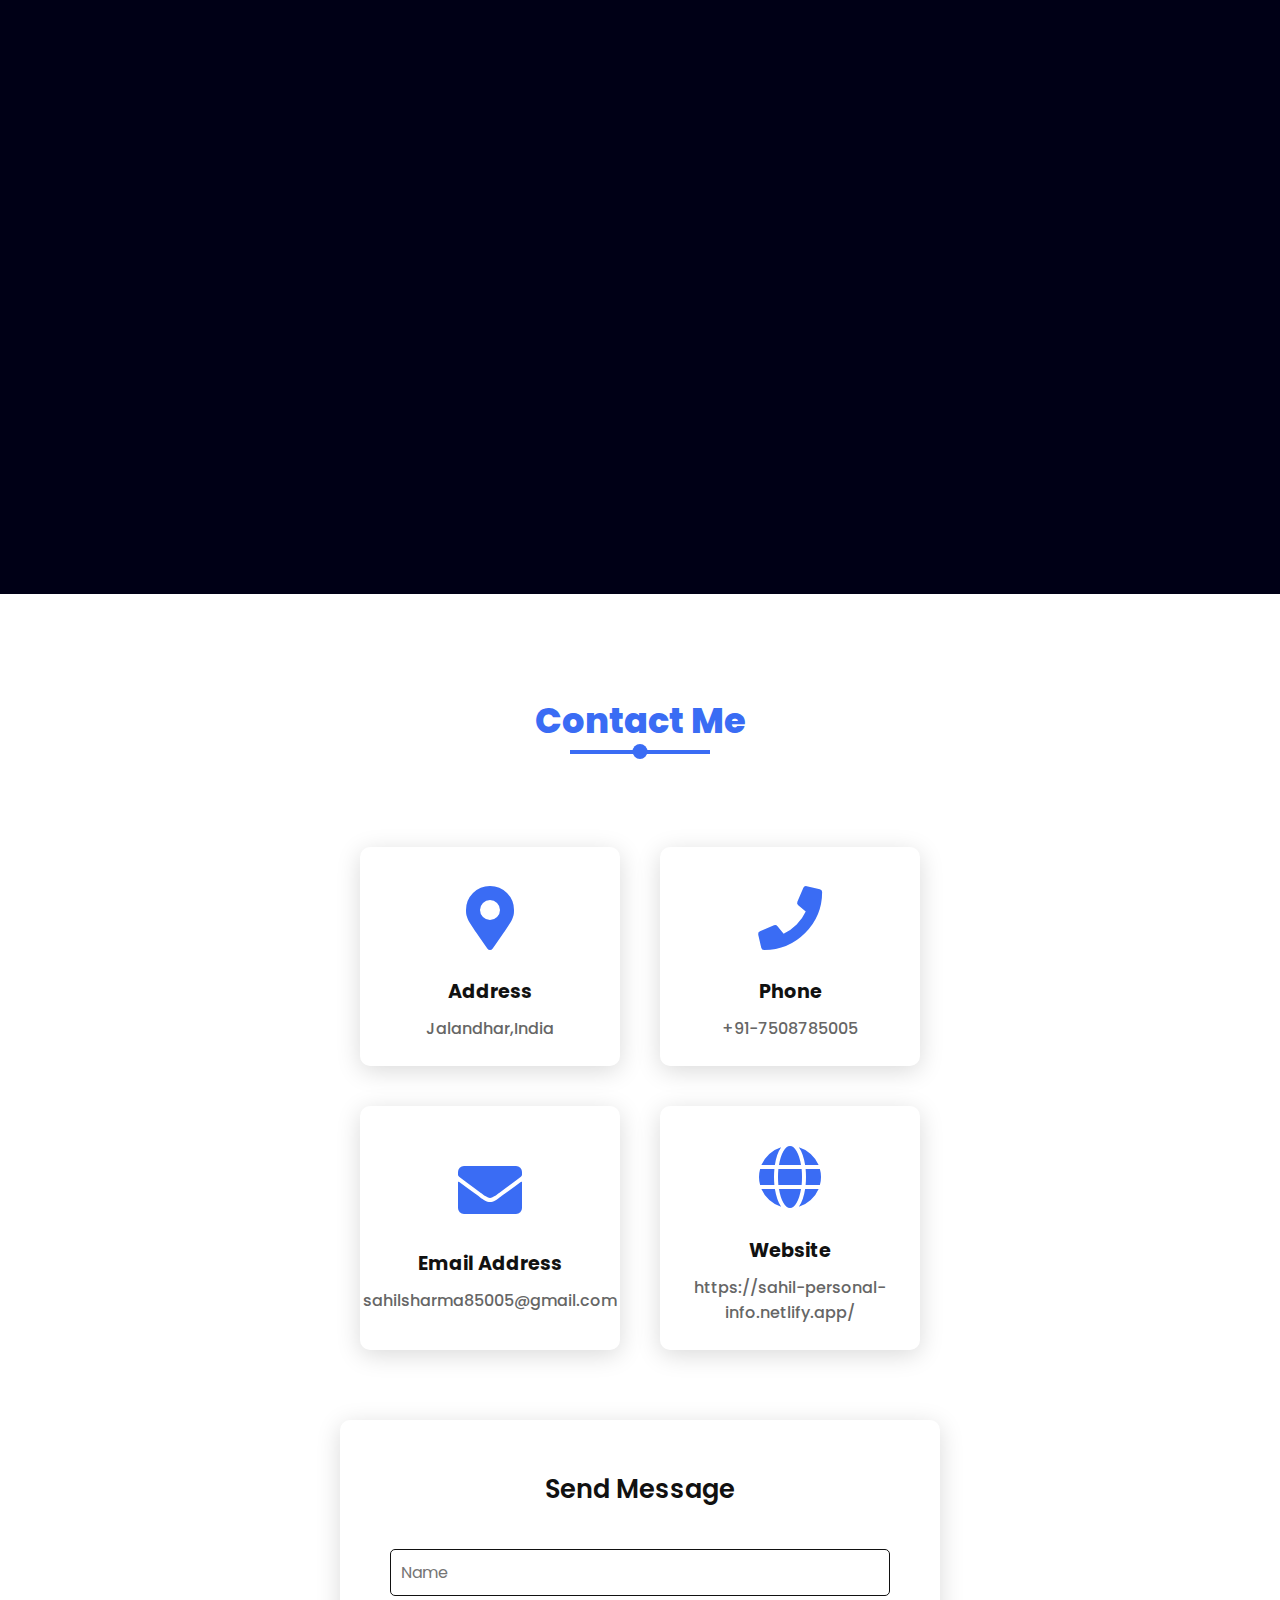
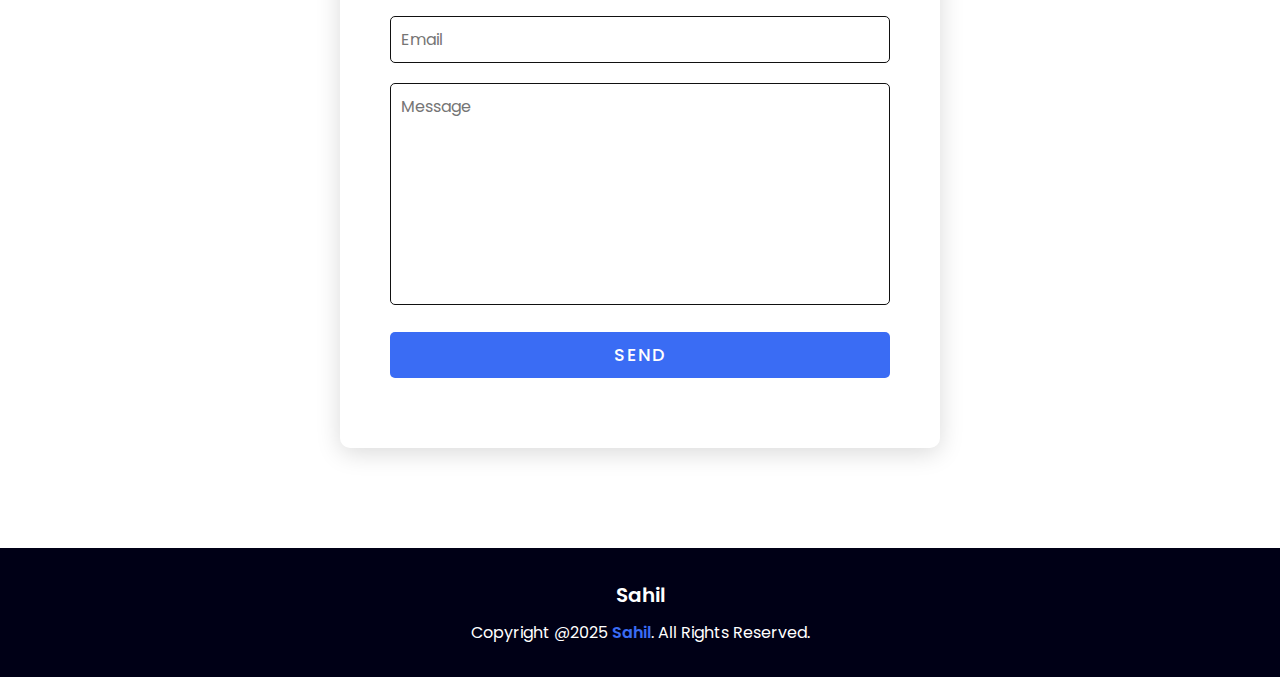
==== commit fbe862d9: "college" ====
--- a/index.html
+++ b/index.html
@@ -241,7 +241,7 @@
                         <span>2017-2020</span>
                     </div>
                     <div class="timeline-info">
-                        <h3 class="he"><span>Bachelor Of computer Applications</span><br><small>D.A.V University</small></h3>
+                        <h3 class="he"><span>Bachelor Of computer Applications</span><br><small>D.A.V College</small></h3>
                         <p class="exp">Bachelor Of Computer Applications(BCA) from Dav University where I built a strong foundation in computer science and information technology. Through coursework and hands-on projects, I gained practical experience in programming languages, data structures, algorithms, and fundamental software development principles, preparing me for a successful career in the tech industry.</p>
                     </div>
                 </div>
